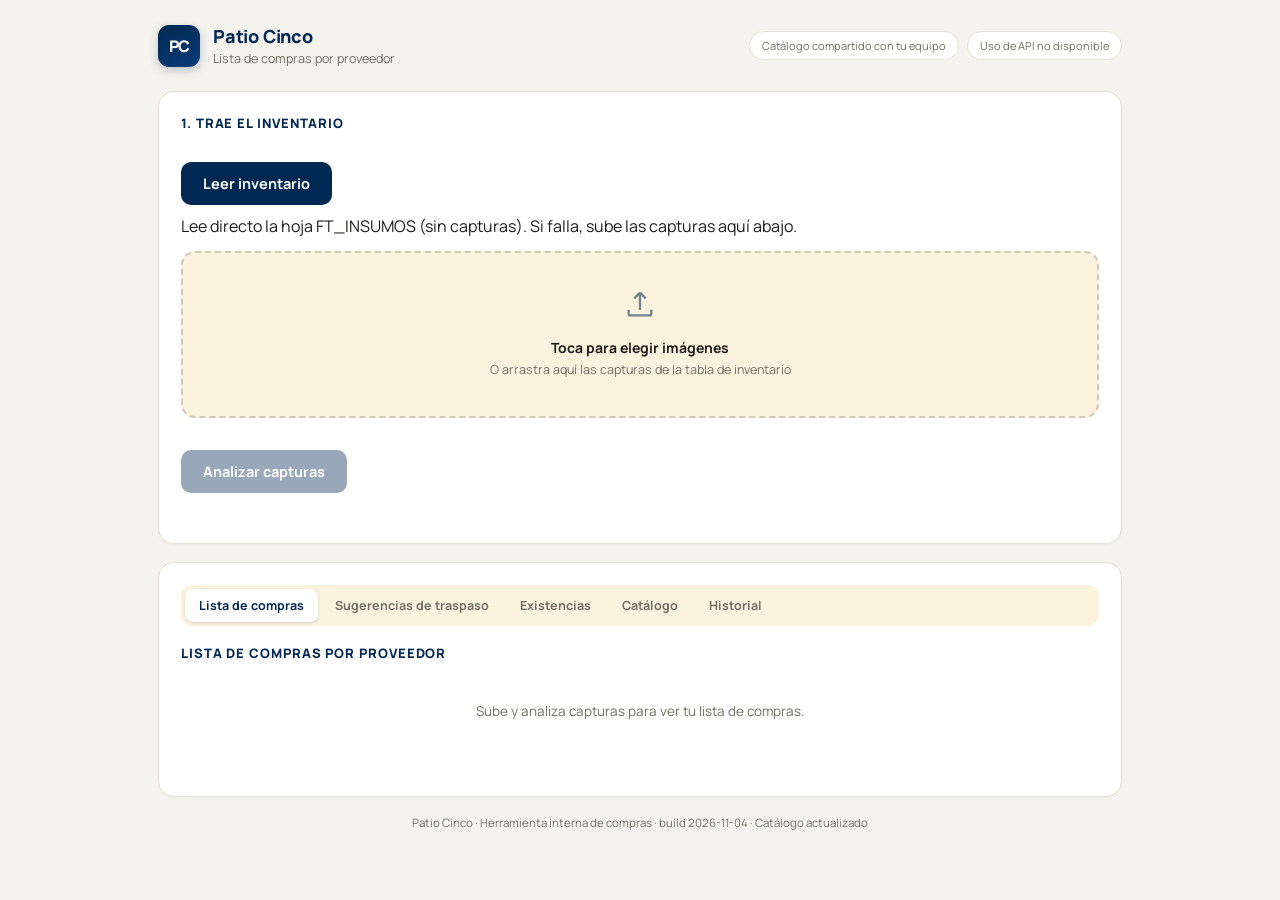
==== compras.html @ 93519138 "Compras: existencias al tocar el renglón, sin las palabras hay/óptimo Co-Authored-By: Claude Sonnet " ====
<!DOCTYPE html>
<html lang="es">
<head>
<meta charset="UTF-8">
<meta name="viewport" content="width=device-width, initial-scale=1.0">
<link rel="icon" href="favicon.ico" sizes="any">
<link rel="icon" type="image/svg+xml" href="favicon.svg">
<link rel="icon" type="image/png" sizes="32x32" href="favicon-32.png">
<link rel="icon" type="image/png" sizes="192x192" href="icon-192.png">
<link rel="apple-touch-icon" href="apple-touch-icon.png">
<title>Patio Cinco — Compras</title>
<link rel="preconnect" href="https://fonts.googleapis.com">
<link rel="preconnect" href="https://fonts.gstatic.com" crossorigin>
<link href="https://fonts.googleapis.com/css2?family=Manrope:wght@400;500;600;700;800&display=swap" rel="stylesheet">
<style>
  :root{
    --navy:#002852;
    --navy-light:#0a3d78;
    --gold:#e0a614;
    --cream:#fbf3dd;
    --paper:#f5f3ee;
    --line:#e6e2d5;
    --ok:#1d9e75;
    --warn:#d85a30;
    --text:#1c1c1a;
    --muted:#726f65;
  }
  *{box-sizing:border-box;}
  body{
    margin:0;
    font-family:'Manrope',-apple-system,BlinkMacSystemFont,"Segoe UI",Helvetica,Arial,sans-serif;
    background:var(--paper);
    color:var(--text);
    -webkit-font-smoothing:antialiased;
  }
  .wrap{max-width:1000px;margin:0 auto;padding:24px 18px 70px;}
  header{
    display:flex;align-items:center;justify-content:space-between;
    margin-bottom:24px;flex-wrap:wrap;gap:10px;
  }
  .brand{display:flex;align-items:center;gap:13px;}
  .brand .mark{
    width:42px;height:42px;border-radius:11px;
    background:linear-gradient(155deg,var(--navy),var(--navy-light));
    color:#fff;display:flex;align-items:center;justify-content:center;
    font-weight:800;font-size:16px;letter-spacing:-0.5px;
    box-shadow:0 3px 10px rgba(0,40,82,.25);
  }
  .brand h1{font-size:18px;margin:0;color:var(--navy);font-weight:800;letter-spacing:-0.2px;}
  .brand p{margin:2px 0 0;font-size:12.5px;color:var(--muted);}
  .shared-note{
    font-size:11px;color:var(--muted);background:#fff;border:1px solid var(--line);
    padding:6px 12px;border-radius:20px;
  }

  .card{
    background:#fff;border:1px solid var(--line);border-radius:16px;
    padding:22px;margin-bottom:18px;
    box-shadow:0 1px 3px rgba(28,28,26,.04);
  }
  .drop{
    border:2px dashed #cfc9b6;border-radius:14px;padding:34px 20px;
    text-align:center;cursor:pointer;transition:.15s;background:var(--cream);
  }
  .drop.drag{border-color:var(--gold);background:#f7edcf;}
  .drop svg{margin-bottom:8px;opacity:.55;}
  .drop p{margin:4px 0;font-size:14px;}
  .drop .hint{color:var(--muted);font-size:12.5px;}
  input[type=file]{display:none;}

  .thumbs{display:flex;flex-wrap:wrap;gap:10px;margin-top:16px;}
  .thumb{
    position:relative;width:78px;height:78px;border-radius:9px;overflow:hidden;
    border:1px solid var(--line);
  }
  .thumb img{width:100%;height:100%;object-fit:cover;display:block;}
  .thumb .rm{
    position:absolute;top:2px;right:2px;width:20px;height:20px;border-radius:50%;
    background:rgba(0,0,0,.6);color:#fff;border:none;font-size:12px;cursor:pointer;
    display:flex;align-items:center;justify-content:center;
  }

  .btn{
    display:inline-flex;align-items:center;gap:8px;
    background:var(--navy);color:#fff;border:none;border-radius:10px;
    padding:12px 22px;font-size:14.5px;font-weight:700;cursor:pointer;
    margin-top:16px;font-family:inherit;transition:.13s;
  }
  .btn:hover:not(:disabled){background:var(--navy-light);}
  .btn:disabled{opacity:.4;cursor:default;}
  .btn.secondary{background:#fff;color:var(--navy);border:1px solid var(--navy);margin-top:0;padding:7px 14px;font-size:13px;}
  .btn.secondary:hover{background:var(--cream);}
  .btn.small{padding:6px 12px;font-size:12.5px;margin-top:0;}
  .btn.ghost{background:transparent;color:var(--muted);border:1px solid var(--line);margin-top:0;padding:6px 12px;font-size:12.5px;}
  .btn.ghost:hover{border-color:var(--muted);}

  .status{font-size:13px;color:var(--muted);margin-top:10px;min-height:18px;}
  .status.err{color:var(--warn);font-weight:600;}

  .spinner{
    width:15px;height:15px;border:2px solid rgba(255,255,255,.4);
    border-top-color:#fff;border-radius:50%;
    animation:spin .7s linear infinite;display:inline-block;
  }
  @keyframes spin{to{transform:rotate(360deg);}}

  h2.section{
    font-size:13px;text-transform:uppercase;letter-spacing:.07em;
    color:var(--navy);margin:0 0 14px;font-weight:800;
  }

  table{width:100%;border-collapse:collapse;font-size:13.5px;}
  table.compact-list{width:auto;min-width:0;}
  th{
    text-align:left;background:var(--navy);color:#fff;
    padding:8px 12px;font-weight:700;font-size:11.5px;text-transform:uppercase;
    letter-spacing:.03em;
  }
  th:first-child{border-radius:8px 0 0 8px;}
  th:last-child{border-radius:0 8px 8px 0;}
  td{padding:7px 12px;border-bottom:1px solid var(--line);vertical-align:middle;}
  table.compact-list td{padding:6px 16px 6px 12px;}
  tr:last-child td{border-bottom:none;}
  tr.alt{background:var(--cream);}
  .num{text-align:right;font-variant-numeric:tabular-nums;white-space:nowrap;}
  .provider-group{margin-bottom:24px;}
  .provider-title{
    display:flex;align-items:center;gap:8px;margin:0 0 9px;
    font-size:14.5px;font-weight:800;color:var(--navy);
  }
  .provider-title .count{
    font-size:11px;font-weight:700;color:var(--muted);
    background:var(--cream);border-radius:20px;padding:2px 9px;
  }
  .provider-title .total{
    margin-left:auto;font-size:12.5px;font-weight:800;color:var(--ok);
  }
  .flag{
    background:#fcece6;color:var(--warn);font-size:11px;font-weight:700;
    padding:2px 8px;border-radius:20px;
  }
  .item-name{font-weight:600;}
  .item-row-head{display:flex;align-items:center;gap:4px;}
  .item-notes{font-size:11.5px;color:var(--muted);margin-top:2px;}
  .item-alt{font-size:11.5px;color:var(--muted);margin-top:3px;}
  .item-alt.using{color:#9a6b00;font-weight:600;}
  .alt-btn{margin-left:6px;font:inherit;font-size:11px;padding:2px 8px;border:1px solid var(--gold);background:#fff;color:var(--navy);border-radius:999px;cursor:pointer;}
  .alt-btn:hover{background:var(--cream);}
  .badge-p{display:inline-block;font-size:10px;font-weight:700;padding:1px 6px;border-radius:999px;margin-left:6px;background:var(--navy);color:#fff;}
  .badge-a{display:inline-block;font-size:10px;font-weight:700;padding:1px 6px;border-radius:999px;margin-left:6px;background:var(--gold);color:#002852;}
  .item-pres{font-size:11.5px;color:var(--muted);}
  .edit-icon{
    display:inline-flex;align-items:center;justify-content:center;
    width:22px;height:22px;border-radius:5px;border:none;flex-shrink:0;
    background:transparent;cursor:pointer;color:var(--muted);
    transition:.12s;
  }
  .edit-icon:hover{color:var(--navy);background:var(--cream);}
  .edit-icon svg{width:16px;height:16px;display:block;}
  .transfer-icon{
    display:inline-flex;align-items:center;justify-content:center;
    width:22px;height:22px;border-radius:5px;border:none;flex-shrink:0;
    background:#e8f5ee;cursor:pointer;color:var(--ok);
  }
  .transfer-icon svg{width:16px;height:16px;display:block;}
  .transfer-card.highlight{background:#dff0d3;border-color:var(--ok);}

  .edit-row td{background:#fdfaf1;padding:14px 10px;}
  .edit-grid{display:grid;grid-template-columns:1fr 1fr;gap:10px;margin-bottom:10px;}
  .edit-grid label{font-size:11px;color:var(--muted);display:block;margin-bottom:3px;font-weight:600;}
  .edit-grid input,.edit-grid select{
    width:100%;padding:8px 9px;border:1px solid var(--line);border-radius:7px;
    font-size:13px;font-family:inherit;background:#fff;
  }
  .edit-grid input:focus,.edit-grid select:focus{outline:2px solid var(--gold);outline-offset:-1px;}
  .edit-actions{display:flex;gap:8px;justify-content:flex-end;}

  .transfer-card{
    border:1px solid #d8ecd0;background:#f2f9ee;border-radius:12px;
    padding:12px 14px;margin-bottom:9px;display:flex;justify-content:space-between;
    align-items:center;gap:14px;transition:.3s;
  }
  .transfer-card .t-left{display:flex;align-items:center;gap:10px;min-width:0;}
  .transfer-card .t-arrow-icon{
    flex-shrink:0;width:30px;height:30px;border-radius:8px;background:#dff0d3;
    display:flex;align-items:center;justify-content:center;color:var(--ok);
  }
  .transfer-card .t-arrow-icon svg{width:16px;height:16px;}
  .transfer-card .t-name{font-weight:700;font-size:14px;}
  .transfer-card .t-route{
    font-size:12.5px;color:var(--navy);font-weight:600;margin-top:1px;
  }
  .transfer-card .t-route .sep{color:var(--ok);margin:0 4px;}
  .transfer-card .t-reason{font-size:11px;color:var(--muted);margin-top:2px;}
  .transfer-card .t-qty{
    flex-shrink:0;text-align:center;background:#fff;border:1.5px solid var(--ok);
    border-radius:10px;padding:6px 14px;cursor:pointer;font-family:inherit;transition:.12s;
  }
  .transfer-card .t-qty:hover{background:var(--ok);}
  .transfer-card .t-qty:hover .n, .transfer-card .t-qty:hover .u{color:#fff;}
  .transfer-card .t-qty .n{font-size:18px;font-weight:800;color:var(--ok);line-height:1.1;}
  .transfer-card .t-qty .u{font-size:10px;color:var(--muted);text-transform:uppercase;letter-spacing:.03em;}
  tr.highlight-row td{background:#dff0d3 !important;transition:background .3s;}

  .qty-input{
    width:52px;text-align:right;border:none;background:transparent;
    font-family:inherit;font-size:13.5px;font-variant-numeric:tabular-nums;
    color:var(--text);padding:3px 4px;border-radius:5px;border-bottom:1px dashed transparent;
  }
  .qty-input:hover{border-bottom-color:var(--line);}
  .qty-input:focus{outline:none;border-bottom-color:var(--gold);background:var(--cream);}
  .qty-input::placeholder{color:#c8c4b6;}
  .unit-input{width:64px;text-align:left;}

  .empty{
    text-align:center;color:var(--muted);font-size:13.5px;padding:26px 0;
  }
  .tabs{
    display:flex;gap:3px;margin-bottom:18px;flex-wrap:wrap;
    background:var(--cream);border-radius:11px;padding:4px;
  }
  .tab{
    padding:8px 14px;border-radius:8px;font-size:12.5px;font-weight:700;
    cursor:pointer;border:none;background:transparent;color:var(--muted);
    transition:.13s;font-family:inherit;
  }
  .tab.active{background:#fff;color:var(--navy);box-shadow:0 1px 3px rgba(0,40,82,.15);}

  .grand-total{
    display:flex;justify-content:space-between;align-items:center;
    border-top:2px solid var(--navy);margin-top:6px;padding-top:12px;
    font-size:15px;font-weight:800;color:var(--navy);
  }

  .compact-table{font-size:12px;}
  .compact-table th{padding:6px 6px;font-size:10px;}
  .compact-table td{padding:6px 6px;}
  .compact-table th.wide, .compact-table td.wide{width:34%;}

  .catalog-toolbar{display:flex;justify-content:space-between;align-items:center;margin-bottom:14px;gap:10px;flex-wrap:wrap;}
  .catalog-search{
    flex:1;min-width:160px;padding:9px 12px;border:1px solid var(--line);border-radius:9px;
    font-size:13px;font-family:inherit;
  }
  .catalog-search:focus{outline:2px solid var(--gold);outline-offset:-1px;}

  footer{text-align:center;font-size:11.5px;color:var(--muted);margin-top:10px;}

  @media (max-width:520px){
    .edit-grid{grid-template-columns:1fr;}
    .wrap{padding:16px 12px 60px;}
    .card{padding:16px;border-radius:13px;}
  }
</style>
</head>
<body>
<div id="gate" style="display:none;position:fixed;inset:0;z-index:9999;background:rgba(0,40,82,.92);align-items:center;justify-content:center;padding:20px;">
  <div style="background:#fbf3dd;border-radius:16px;padding:26px 22px;max-width:340px;width:100%;text-align:center;font-family:'Manrope',sans-serif;">
    <div style="font-weight:800;font-size:18px;color:#002852;margin-bottom:6px;">Compras Patio Cinco</div>
    <div style="font-size:13px;color:#555;margin-bottom:14px;">Escribe el código de acceso del equipo</div>
    <input id="gateInput" type="password" autocomplete="off" style="width:100%;padding:12px;border:1px solid #c9bfa0;border-radius:10px;font-size:16px;text-align:center;box-sizing:border-box;">
    <div id="gateErr" style="color:#b3261e;font-size:12px;min-height:16px;margin:8px 0;"></div>
    <button id="gateBtn" type="button" style="width:100%;padding:12px;border:0;border-radius:10px;background:#002852;color:#fff;font-weight:800;font-size:14px;cursor:pointer;">Entrar</button>
  </div>
</div>

<div class="wrap">
  <header>
    <div class="brand">
      <div class="mark">PC</div>
      <div>
        <h1>Patio Cinco</h1>
        <p>Lista de compras por proveedor</p>
      </div>
    </div>
    <div style="display:flex;align-items:center;gap:8px;flex-wrap:wrap;">
      <div class="shared-note">Catálogo compartido con tu equipo</div>
      <div class="shared-note" id="usageBadge" title="Estimado según precio público de Claude Sonnet 4.6 ($3/$15 por millón de tokens). No es tu factura real de Anthropic.">Cargando uso de API…</div>
    </div>
  </header>

  <div class="card">
    <h2 class="section">1. Trae el inventario</h2>
    <button class="btn" id="invBtn">Leer inventario</button>
    <p class="hint" style="margin:10px 0 14px;">Lee directo la hoja FT_INSUMOS (sin capturas). Si falla, sube las capturas aquí abajo.</p>
    <div class="drop" id="dropZone">
      <svg width="34" height="34" viewBox="0 0 24 24" fill="none" stroke="#002852" stroke-width="1.6"><path d="M12 16V4M12 4l-4 4M12 4l4 4"/><path d="M4 16v3a1 1 0 001 1h14a1 1 0 001-1v-3"/></svg>
      <p><strong>Toca para elegir imágenes</strong></p>
      <p class="hint">O arrastra aquí las capturas de la tabla de inventario</p>
      <input type="file" id="fileInput" accept="image/*" multiple>
    </div>
    <div class="thumbs" id="thumbs"></div>
    <button class="btn" id="analyzeBtn" disabled>Analizar capturas</button>
    <div class="status" id="status"></div>
  </div>

  <div class="card" id="resultsCard">
    <div class="tabs">
      <div class="tab active" data-tab="compras">Lista de compras</div>
      <div class="tab" data-tab="traspasos">Sugerencias de traspaso</div>
      <div class="tab" data-tab="existencias">Existencias</div>
      <div class="tab" data-tab="catalogo">Catálogo</div>
      <div class="tab" data-tab="historial">Historial</div>
    </div>

    <div id="panel-compras">
      <div id="movedSectionsTop"></div>
      <h2 class="section">Lista de compras por proveedor <span id="analysisStamp" style="font-weight:500;font-size:12px;color:var(--muted,#8a8578);text-transform:none;letter-spacing:0;"></span></h2>
      <div id="comprasBody"><div class="empty">Sube y analiza capturas para ver tu lista de compras.</div></div>
      <div class="grand-total" id="grandTotal" style="display:none;"></div>
      <button class="btn secondary" id="saveHistoryBtn" style="margin-top:14px;display:none;">💾 Guardar lista final en el historial</button>
      <div class="status" id="historyStatus"></div>
    </div>

    <div id="panel-traspasos" style="display:none;">
      <h2 class="section">Antes de comprar, revisa esto</h2>
      <div id="traspasosBody"><div class="empty">Sube y analiza capturas para ver sugerencias de traspaso.</div></div>
    </div>

    <div id="panel-existencias" style="display:none;">
      <h2 class="section">Existencias actuales</h2>
      <p style="font-size:12px;color:var(--muted);margin:-8px 0 14px;">Cada celda muestra <b>stock actual / óptimo</b></p>
      <div id="existenciasBody"><div class="empty">Sube y analiza capturas para ver existencias.</div></div>
    </div>

    <div id="panel-catalogo" style="display:none;">
      <h2 class="section">Catálogo de insumos</h2>
      <div class="catalog-toolbar">
        <input type="text" class="catalog-search" id="catalogSearch" placeholder="Buscar insumo...">
        <button class="btn secondary" id="addCatalogBtn">+ Agregar insumo</button>
      </div>
      <div id="catalogoBody"></div>
    </div>

    <div id="panel-historial" style="display:none;">
      <h2 class="section">Historial de listas guardadas</h2>
      <div id="historialBody"><div class="empty">Todavía no has guardado ninguna lista.</div></div>
    </div>
  </div>

  <footer>Patio Cinco · Herramienta interna de compras · <span id="buildTag">build 2026-11-04 · Catálogo actualizado</span></footer>
</div>

<script>
const CATALOG_DEFAULT = {"tapa expresso":"BODEGA ALAMOS","cafe de grano":"BODEGA ALAMOS","gomitas de mango":"MATERIAS PRIMAS","manga de carton":"BODEGA ALAMOS","popotes plastico":"BODEGA ALAMOS","tapa blanca":"BODEGA ALAMOS","tapa negra":"BODEGA ALAMOS","vaso 32 oz reyma":"BODEGA ALAMOS","vaso cafe 12 oz":"BODEGA ALAMOS","vaso cafe 16 oz":"BODEGA ALAMOS","vaso cristal 16 oz":"BODEGA ALAMOS","tapa domo":"BODEGA ALAMOS","guantes negros":"BODEGA ALAMOS","papel de cuadros":"BODEGA ALAMOS","agua embotellada":"COSTCO","aceite de canola":"COSTCO","aceite cristal":"COSTCO","bollo brioche":"COSTCO","pan hamburguesa":"COSTCO","coca light 355ml":"COSTCO","coca regular 355ml":"GUADALUPANA","croissant":"COSTCO","jabon liquido":"COSTCO","jamon serrano":"COSTCO","lechuga":"COSTCO","leche de almendra":"COSTCO","leche deslactosada light":"COSTCO","leche entera":"COSTCO","mezcla de quesos":"COSTCO","pan hot dog":"COSTCO","pan multigrano":"COSTCO","pan sandwich":"COSTCO","papas a la francesa":"COSTCO","papel de bano":"COSTCO","papel zanitas":"COSTCO","salchicha de res":"COSTCO","salvo concentrado":"COSTCO","super hot dog":"COSTCO","tocino":"COSTCO","sanitas":"COSTCO","papel de baño":"COSTCO","carne para hamburguesa":"COSTCO","crema alpura":"CREMERÍA","crema acida":"CREMERÍA","cueritos":"CREMERÍA","jamon de pavo":"CREMERÍA","jamon pavo ahumado":"CREMERÍA","jamon ahumado":"CREMERÍA","jamon ahumado de pavo":"CREMERÍA","queso amarillo":"CREMERÍA","queso fresco":"CREMERÍA","queso manchego":"CREMERÍA","queso oaxaca":"CREMERÍA","queso panela":"CREMERÍA","salsa macha":"CREMERÍA","agua 355ml":"GUADALUPANA","agua mineral lourdes 355ml":"GUADALUPANA","botella agua mineral lourdes":"GUADALUPANA","agua mineral sifon":"GUADALUPANA","agua penafiel sifon caja":"GUADALUPANA","boing fresa":"GUADALUPANA","boing mango":"GUADALUPANA","checolines":"GUADALUPANA","chile miguelito":"GUADALUPANA","coca cola sin azucar 355ml":"GUADALUPANA","coca cola sin azucar":"GUADALUPANA","consomate":"GUADALUPANA","delaware":"GUADALUPANA","doritos nacho":"GUADALUPANA","fanta":"GUADALUPANA","galletas oreo decoracion":"GUADALUPANA","jabon de trastes":"GUADALUPANA","fibra de metal":"GUADALUPANA","jugo maggi":"GUADALUPANA","knorr pollo":"GUADALUPANA","knorr de jitomate":"GUADALUPANA","kuru banderilla tamarindo":"GUADALUPANA","manzana mundet":"GUADALUPANA","pa michela":"GUADALUPANA","pimienta":"GUADALUPANA","refresco squirt":"GUADALUPANA","sal fina":"GUADALUPANA","sal la fina":"GUADALUPANA","salsa botanera":"MATERIAS PRIMAS","salsa michelada":"GUADALUPANA","sidral mundet":"GUADALUPANA","sprite":"GUADALUPANA","serpentinas":"GUADALUPANA","cloro":"GUADALUPANA","pinol":"GUADALUPANA","fibra lavatrastes":"GUADALUPANA","chocolate en polvo morelia":"GUADALUPANA","chocolate morelia":"GUADALUPANA","aguacate":"HEB","ajo":"HEB","bolsa ziploc":"HEB","cebolla":"HEB","cerveza":"HEB","cerveza 0.0":"HEB","chile habanero":"HEB","chile serrano":"HEB","jicama":"HEB","jitomate":"HEB","jitomate saladet":"HEB","limon":"HEB","mango":"HEB","manzana verde":"HEB","manzana":"HEB","microdyn":"HEB","pepino":"HEB","piña":"HEB","tomate verde":"HEB","tortilla":"HEB","tortillas":"HEB","cilantro":"HEB","zanahoria":"HEB","te manzanilla":"HEB","te yerbabuena":"HEB","azucar refinada":"MATERIAS PRIMAS","bolsa de basura":"MATERIAS PRIMAS","bolsas de basura":"MATERIAS PRIMAS","cacahuates japoneses":"MATERIAS PRIMAS","cacahuates":"MATERIAS PRIMAS","catsup heinz":"MATERIAS PRIMAS","catsup":"MATERIAS PRIMAS","chamoy liquido":"MATERIAS PRIMAS","chamoy (liquido)":"MATERIAS PRIMAS","chiles jalapenos en rajas":"MATERIAS PRIMAS","chocolate hersheys jarabe":"MATERIAS PRIMAS","crema batida":"MATERIAS PRIMAS","cuchara sopera":"MATERIAS PRIMAS","cubiertos (cuchara)":"MATERIAS PRIMAS","cucharas pasteleras":"MATERIAS PRIMAS","cuchillo sopero":"MATERIAS PRIMAS","cubiertos (cuchillo)":"MATERIAS PRIMAS","cubiertos (tenedor)":"MATERIAS PRIMAS","stevia":"MATERIAS PRIMAS","galleta oreo a granel":"MATERIAS PRIMAS","mayonesa heinz":"MATERIAS PRIMAS","mayonesa":"MATERIAS PRIMAS","mostaza heinz":"MATERIAS PRIMAS","mostaza":"MATERIAS PRIMAS","palillo mezclador":"PROVEEDOR INDEPENDIENTE","palito mezclador":"PROVEEDOR INDEPENDIENTE","papel aluminio":"MATERIAS PRIMAS","piña en almibar":"MATERIAS PRIMAS","popote tamarindo":"MATERIAS PRIMAS","popote de tamarindo":"MATERIAS PRIMAS","pulpa para escarchar":"MATERIAS PRIMAS","servilletas":"MATERIAS PRIMAS","tenedor sopero":"MATERIAS PRIMAS","vaso papel 16oz":"BODEGA ALAMOS","vaso papel (16oz)":"BODEGA ALAMOS","vasos salsa":"MATERIAS PRIMAS","vaso salsas":"MATERIAS PRIMAS","salsa botanera galon":"MATERIAS PRIMAS","cubierta de manzana":"MERCADO LIBRE","contenedor negro":"PROVEEDOR INDEPENDIENTE","garrafon":"PROVEEDOR INDEPENDIENTE","garrafon de agua purificada":"PROVEEDOR INDEPENDIENTE","hielo":"PROVEEDOR INDEPENDIENTE","hielo (5kg)":"PROVEEDOR INDEPENDIENTE","palillo banderilla":"PROVEEDOR INDEPENDIENTE","pan dulce":"PROVEEDOR INDEPENDIENTE","polvo chai te negro":"ETRUSSCA","polvo chai te negro (chillout)":"ETRUSSCA","polvo taro":"ETRUSSCA","polvo taro (chillout)":"ETRUSSCA","polvo frappucino":"ETRUSSCA","polvo matcha":"ETRUSSCA","polvo matcha (chillout)":"ETRUSSCA","polvo capuchino":"ETRUSSCA","polvo capuchino (chillout)":"ETRUSSCA","huevo":"HEB","recogedor":"CENTRAL DE ABASTOS","trapeador":"CENTRAL DE ABASTOS","cubetas":"CENTRAL DE ABASTOS","escoba":"CENTRAL DE ABASTOS","desengrasante":"CARWASH","tapa boquilla":"BODEGA ALAMOS","hamburguesas kirkland":"COSTCO","mozzarella":"COSTCO","prosciutto":"COSTCO","agua embotellada chica":"COSTCO","chiles para nachos":"COSTCO","queso gouda":"CREMERÍA","queso ranchero":"CREMERÍA","lavatrastes liquido limon":"HEB","te de limon":"HEB","chile en polvo miguelito":"MATERIAS PRIMAS","chile en polvo tajin":"MATERIAS PRIMAS","mezcla de 4 quesos":"COSTCO","te limon":"HEB","poett":"GUADALUPANA","poet 9 lts":"GUADALUPANA","chilin chelada":"GUADALUPANA","chilin":"GUADALUPANA","polvo frappuccino":"ETRUSSCA","tapa caliente":"BODEGA ALAMOS","tapa bebida caliente":"BODEGA ALAMOS"};

const CATALOG_INFO = {"tapa expresso":["MVI","caja 1000 pz · Materias Primas","1046.00"],"cafe de grano":["Guarumbo (Buna)","bolsa 2 kg","750.00"],"vaso 32 oz reyma":["MVI","300 pz · MVI","2645.00"],"agua embotellada":["Kirkland Signature","paquete 40pz de 500ml","102.19"],"aceite de canola":["","garrafa 5.7 L","305.87"],"aceite cristal":["","garrafa 20L","735.53"],"bollo brioche":["Bimbo","bolsa 6 bollos","117.64"],"pan hamburguesa":["Bimbo","bolsa 6 bollos","117.64"],"coca light 355ml":["Familia Coca-Cola","paquete 24pz de 355ml","479.77"],"coca regular 355ml":["Coca-Cola","rejilla 12 pz de 355 ml","214.03"],"croissant":["Costco","charola 12pz","131.96"],"jabon liquido":["Beauty Soft","paquete 2 botellas 2 L","169.00"],"jamon serrano":["RSV","paquete 2 x 250 g","295.64"],"lechuga":["","bolsa 3 pz","71.50"],"leche de almendra":["Kirkland Signature","caja 6pz de 946ml","152.42"],"leche deslactosada light":["Kirkland Signature","caja 12 pz de 1 L","278.25"],"leche entera":["Kirkland Signature","caja 12 pz de 1 L","280.30"],"mezcla de quesos":["Kirkland Signature","paquete 2 bolsas","322.24"],"pan hot dog":["Wonder","bolsa 12pz","66.39"],"pan multigrano":["","paquete 1.2 kg","152.42"],"pan sandwich":["Crafted","paquete 2 bolsas","148.33"],"papas a la francesa":["Champ","caja 6 bolsas de 2 kg","612.77"],"salchicha de res":["Kirkland Signature","paquete 3 bolsas","377.48"],"salvo concentrado":["Salvo","botella 2.6 L","139.11"],"super hot dog":["","bolsa 12pz","64"],"tocino":["Kirkland Signature","paquete 4 bolsas de 454 g","264.95"],"sanitas":["Grey Moon","caja 8 paquetes de 150 pz (toalla interdoblada)","159.00"],"carne para hamburguesa":["","kg (1kg)","150.00"],"crema alpura":["Alpura","bote 426 ml","43.40"],"crema acida":["Alpura","bote 426 ml","43.40"],"cueritos":["","kg","48.00"],"jamon de pavo":["Aros","kg","99.00"],"jamon pavo ahumado":["Aros","kg","156.00"],"jamon ahumado":["Aros","kg","156.00"],"jamon ahumado de pavo":["Aros","kg","156.00"],"queso amarillo":["Chipilo","caja 1.8 kg (100 rebanadas)","169.00"],"queso fresco":["Santa Rita","pieza 250 g · San Juan","26.00"],"queso manchego":["Caperucita","kg (1/2 kg)","246.00"],"queso oaxaca":["Las Cruces","kg","185.00"],"queso panela":["Santa","kg","132.60"],"salsa macha":["La Guadalupana","bote","48.50"],"agua 355ml":["Peñafiel","rejilla 24pz","256.52"],"agua mineral lourdes 355ml":["Lourdes","rejilla 24pz de 355ml","318.03"],"botella agua mineral lourdes":["Lourdes","rejilla 24pz de 355ml","318.03"],"agua mineral sifon":["Peñafiel","botella 1.75L","29.50"],"agua penafiel sifon caja":["Peñafiel","caja 8pz x 1.75L","238.00"],"boing fresa":["Boing","rejilla 24 pz","479.00"],"boing mango":["Boing","rejilla 12pz de 500ml","327.43"],"checolines":["","bolsa 30 pz / 500 g","46.94"],"chile miguelito":["Miguelito","bote 980gr","81.73"],"coca cola sin azucar 355ml":["Coca-Cola","caja 12pz de 355ml","227.05"],"coca cola sin azucar":["Coca-Cola","caja 12pz de 355ml","227.05"],"coca regular":["Familia Coca-Cola","rejilla 12pz de 355ml","214.03"],"coca cola":["Familia Coca-Cola","rejilla 12pz de 355ml","214.03"],"consomate":["","pieza (24/12, 126g)","23"],"delaware":["Familia Coca-Cola","rejilla 12pz de 355ml","200.02"],"doritos nacho":["PepsiCo","caja 25pz","356"],"fanta":["Familia Coca-Cola","rejilla 12pz de 355ml","200.02"],"galletas oreo decoracion":["OREO","paquete 114gr","13.04"],"jabon de trastes":["Salvo","litro (1L)","33.09"],"fibra de metal":["","pieza","8.90"],"jugo maggi":["Maggi","pieza (800g)","203"],"knorr pollo":["Knorr","pieza","114.00"],"knorr de jitomate":["Knorr","caja","56.00"],"knorr jitomate":["Knorr","caja","56.00"],"kuru banderilla tamarindo":["","pieza (12/50p)","58"],"manzana mundet":["Familia Coca-Cola","rejilla 12pz de 355ml","214.03"],"pa michela":["Pa'Michela","bidón 4 L","225.33"],"pimienta":["","bote (1pz, 64gr)","64"],"refresco squirt":["Familia Pepsi","pieza (2L)","32.52"],"sal fina":["","bolsa 1 kg","19.99"],"sal la fina":["","bolsa 1 kg","19.99"],"salsa botanera":["","galón 4.1 L","114.00"],"salsa michelada":["Pa Michelada","bote 4L","225.33"],"sidral mundet":["Familia Coca-Cola","caja (12/355 lata)","214.03"],"sprite":["Familia Coca-Cola","rejilla 12pz","214.03"],"serpentinas":["","bolsa","23.64"],"cloro":["Cloralex","garrafón 10 L","135.14"],"pinol":["Poett","bidón 9 L (flores de primavera) · en lugar de Pinol","121.99"],"fibra lavatrastes":["","pieza","7.00"],"chocolate en polvo morelia":["Morelia","kg (bolsa de 700gr)","70.48"],"chocolate morelia":["Morelia","kg (bolsa de 700gr)","70.48"],"aguacate":["HEB","kg","72.00"],"ajo":["HEB","bolsa","52.00"],"bolsa ziploc":["Ziploc","paquete","41.00"],"cebolla":["HEB","kg","54.50"],"cerveza":["TECATE","lata 355 ml","17.50"],"cerveza 0.0":["TECATE","lata 355 ml","17.50"],"chile habanero":["HEB","kg","156.00"],"chile serrano":["HEB","kg","52.00"],"jicama":["HEB","kg (1kg)","15.00"],"jitomate":["HEB","kg","41.00"],"jitomate saladet":["HEB","kg","41.00"],"limon":["HEB","kg","44.60"],"mango":["HEB","pieza (1kg)","35.00"],"manzana verde":["HEB","kg","64.34"],"manzana":["HEB","kg","64.34"],"microdyn":["","botella 90ml","74.00"],"pepino":["HEB","kg","24.95"],"piña":["HEB","pieza","45.00"],"tomate verde":["HEB","kg","41.90"],"tortilla":["HEB","kg","18.50"],"tortillas":["HEB","kg","18.50"],"cilantro":["HEB","manojo","13.00"],"zanahoria":["HEB","pieza (1kg)","18.00"],"azucar refinada":["Zulka","kg (1kg)","22.08"],"bolsa de basura":["Plásticos y Derivados","kg (45x100)","43.60"],"bolsas de basura":["Plásticos y Derivados","kg (45x100)","43.60"],"cacahuates japoneses":["Kurumaya","bolsa 1kg","75.85"],"cacahuates":["Kurumaya","bolsa 1kg","75.85"],"catsup heinz":["Heinz","bolsa 3kg","147"],"catsup":["Heinz","bolsa 3kg","147"],"chamoy liquido":["Mega","galón (1 galón)","92"],"chamoy (liquido)":["Mega","galón (1 galón)","92"],"chiles jalapenos en rajas":["La Costeña","lata 2.8kg","123.68"],"chocolate hersheys jarabe":["Hersheys","bote 3.4L","270.96"],"crema batida":["ON TOP","bote 250gr","141.22"],"cuchara sopera":["Nova","bolsa 25pz","12.41"],"cubiertos (cuchara)":["Nova","bolsa 25pz","12.41"],"cucharas pasteleras":["","paquete 25pz","11.11"],"cuchillo sopero":["","paquete 25pz","14.73"],"cubiertos (cuchillo)":["","paquete 25pz","14.73"],"cubiertos (tenedor)":["","paquete 25pz","11.11"],"stevia":["Nestle Professional","caja 400 sobres de 1g","197.40"],"galleta oreo a granel":["","kg (1kg)","185.00"],"mayonesa heinz":["Heinz","bote","295.48"],"mayonesa":["Heinz","bote","295.48"],"mostaza heinz":["Heinz","bolsa 3L","145.23"],"mostaza":["Heinz","bolsa 3L","145.23"],"palillo mezclador":["","bolsa 1000 pz","120.00"],"palito mezclador":["","bolsa 1000 pz","120.00"],"papel aluminio":["","rollo 100 m","89.48"],"piña en almibar":["Tierritas","lata 800gr","71.50"],"popote tamarindo":["Kurumarindo","bote 50pz","60.97"],"popote de tamarindo":["Kurumarindo","bote 50pz","60.97"],"pulpa para escarchar":["Frutimich","bote 1.1kg","66.58"],"servilletas":["Yofi","paquete 500pz","38.39"],"tapa domo":["MVI","pieza · MVI","1.11"],"tenedor sopero":["","paquete 25pz","11.11"],"vaso papel 16oz":["MVI","pieza · MVI","2.67"],"vaso papel (16oz)":["MVI","pieza · MVI","2.67"],"vasos salsa":["Primo Souffle","paquete 100pz","34.31"],"vaso salsas":["Primo Souffle","paquete 100pz","34.31"],"cubierta de manzana":["Dulces Micho","caja 5pz de 350gr","109"],"hielo":["RemarWater","bolsa 5kg","35"],"hielo (5kg)":["RemarWater","bolsa 5kg","35"],"garrafon":["","garrafón","37.00"],"garrafon de agua purificada":["","garrafón","37.00"],"contenedor negro":["","paquete 500 pz · 6x6 fécula de maíz biodegradable","1749.00"],"palillo banderilla":["","bolsa 1000 pz","120.00"],"pan dulce":["","pieza","18.00"],"polvo chai te negro":["ChillOut","bolsa 2 kg","568.52"],"polvo chai te negro (chillout)":["ChillOut","bolsa 2 kg","568.52"],"polvo taro":["ChillOut","bolsa 2 kg","563.22"],"polvo taro (chillout)":["ChillOut","bolsa 2 kg","563.22"],"polvo frappucino":["","bolsa","599.00"],"polvo matcha":["ChillOut","bote 2 kg","832.52"],"polvo matcha (chillout)":["ChillOut","bote 2 kg","832.52"],"huevo":["Mi Tienda","cartón 30 pz","64.00"],"manga de carton":["MVI","millar 1000 pz · MVI","1.06"],"popotes plastico":["Primo","2000 pz 26 cm · Materias Primas","620.00"],"tapa blanca":["MVI","pieza · MVI (tapa caliente, 1000 pz $959)","0.959"],"tapa negra":["MVI","pieza · MVI (tapa caliente, 1000 pz $959)","0.959"],"vaso cafe 12 oz":["MVI","pieza · MVI (cotizado blanco)","2.48"],"vaso cafe 16 oz":["MVI","pieza · MVI (cotizado blanco)","2.67"],"vaso cristal 16 oz":["MVI","pieza · MVI TP16D","2.56"],"tapa boquilla":["MVI","pieza · MVI (vaso TP16)","1.83"],"guantes negros":["Synmax","caja 100 pz · Mercado Libre","83.00"],"papel de cuadros":["Sin marca","1000 pz 20x30 cm · Mercado Libre","261.00"],"desengrasante":["PATIO","litro","25.00"],"recogedor":["","pieza","100.00"],"cubetas":["","pieza","42.00"],"escoba":["","pieza","100.00"],"trapeador":["","pieza","163.00"],"hamburguesas kirkland":["Kirkland Signature","paquete (falta peso)","387.71"],"mozzarella":["Kirkland Signature","paquete 2.26 kg","326.33"],"prosciutto":["","paquete 340 g","203.57"],"agua embotellada chica":["Kirkland Signature","paquete 70 pz de 237 ml","142.19"],"chiles para nachos":["","bote 2.9 kg","138.10"],"queso gouda":["La Villita","kg","185.50"],"queso ranchero":["Santa Rita","pieza 200 g","26.00"],"lavatrastes liquido limon":["HCF","botella 2.6 L","91.00"],"te de limon":["HCF","caja 25 g","19.00"],"chile en polvo miguelito":["Miguelito","bote 950 g","86.00"],"chile en polvo tajin":["Tajín","bote 880 g","145.00"],"polvo capuchino":["ChillOut","bolsa 2 kg","484.02"],"polvo capuchino (chillout)":["ChillOut","bolsa 2 kg","484.02"],"mezcla de 4 quesos":["Kirkland Signature","paquete 2 bolsas","322.24"],"te limon":["HCF","caja 25 g","19.00"],"te manzanilla":["HEB","caja 25 sobres","20.00"],"te yerbabuena":["HEB","caja 25 sobres","20.00"],"poett":["Poett","bidón 9 L (flores de primavera)","121.99"],"poet 9 lts":["Poett","bidón 9 L (flores de primavera)","121.99"],"chilin chelada":["Chilín","bolsa 1 kg (chelada)","76.00"],"chilin":["Chilín","bolsa 1 kg (chelada)","76.00"],"salsa botanera galon":["","galón 4.1 L","114.00"],"papel zanitas":["Grey Moon","caja 8 paquetes de 150 pz (toalla interdoblada)","159.00"],"papel de bano":["Grey Moon","paquete 6 rollos de 250 m (jumbo)","459.00"],"papel de baño":["Grey Moon","paquete 6 rollos de 250 m (jumbo)","459.00"],"gomitas de mango":["Lucky Gummy","kg (1 kg)","94.00"],"polvo frappuccino":["","bolsa","599.00"],"tapa caliente":["MVI","pieza · MVI (tapa caliente, 1000 pz $959)","0.959"],"tapa bebida caliente":["MVI","pieza · MVI (tapa caliente, 1000 pz $959)","0.959"]};

const PROVIDERS_LIST = ["BODEGA ALAMOS","CARWASH","CENTRAL DE ABASTOS","COSTCO","CREMERÍA","ETRUSSCA","GUADALUPANA","HEB","MATERIAS PRIMAS","MERCADO LIBRE","PROVEEDOR INDEPENDIENTE","SAMS"];

let files = [];
let extracted = [];
let workingRows = [];
let overrides = {};
let overridesVersion = null;


/* ===== Backend: Google Apps Script (mismo del Dashboard) ===== */
const GS_URL = "https://script.google.com/macros/s/AKfycbyzFNsBAyp0WwZQnESLQv09o-MtsdyBr6odfEPj6Z_1kFE7wUTmisy8noGvFbYY2n7ZnA/exec";
const CODE_KEY = 'pc_compras_code';
function getStoredCode(){ try { return localStorage.getItem(CODE_KEY) || ''; } catch(e){ return ''; } }
function storeCode(c){ try { localStorage.setItem(CODE_KEY, c); } catch(e){} }
function clearCode(){ try { localStorage.removeItem(CODE_KEY); } catch(e){} }

let _gatePromise = null;
function askCode(msg){
  if (_gatePromise) return _gatePromise;
  _gatePromise = new Promise(resolve => {
    const gate = document.getElementById('gate');
    const input = document.getElementById('gateInput');
    const err = document.getElementById('gateErr');
    err.textContent = msg || '';
    gate.style.display = 'flex';
    input.value = '';
    setTimeout(() => input.focus(), 50);
    const done = () => {
      const v = input.value.trim();
      if (!v) return;
      gate.style.display = 'none';
      _gatePromise = null;
      resolve(v);
    };
    document.getElementById('gateBtn').onclick = done;
    input.onkeydown = e => { if (e.key === 'Enter') done(); };
  });
  return _gatePromise;
}

async function api(action, payload){
  // Sin código por defecto: solo lo pide si el servidor lo exige (propiedad ACCESS_CODE configurada)
  let code = getStoredCode();
  for (let attempt = 0; attempt < 3; attempt++){
    const resp = await fetch(GS_URL, {
      method: 'POST',
      headers: { 'Content-Type': 'text/plain;charset=utf-8' },
      body: JSON.stringify(Object.assign({ action: 'compras_' + action, code }, payload || {}))
    });
    const data = await resp.json();
    if (data && data.auth && data.error && /acceso/i.test(data.error)){
      clearCode();
      code = await askCode('Código incorrecto, intenta de nuevo.');
      continue;
    }
    if (data && data.error) throw new Error(data.error);
    storeCode(code);
    return data;
  }
  throw new Error('No se pudo validar el código de acceso.');
}

async function loadOverrides(){
  try {
    const d = await api('catalog_get');
    overrides = d.overrides || {};
    Object.values(overrides).forEach(o => {
      if (o && o.proveedor === 'BODEGA') o.proveedor = 'BODEGA ALAMOS';
      if (o && o.alt && o.alt.proveedor === 'BODEGA') o.alt.proveedor = 'BODEGA ALAMOS';
    });
  } catch(e){
    console.error('No se pudo cargar el catálogo', e);
    overrides = {};
  }
}
function showSaveError(msg){
  let t = document.getElementById('saveErrToast');
  if (!t){
    t = document.createElement('div');
    t.id = 'saveErrToast';
    t.style.cssText = 'position:fixed;left:50%;bottom:20px;transform:translateX(-50%);z-index:9998;background:#b3261e;color:#fff;padding:12px 16px;border-radius:12px;font:600 13px Manrope,sans-serif;max-width:92vw;text-align:center;box-shadow:0 6px 20px rgba(0,0,0,.25);';
    document.body.appendChild(t);
  }
  t.textContent = msg;
  t.style.display = 'block';
  clearTimeout(t._h);
  t._h = setTimeout(() => { t.style.display = 'none'; }, 8000);
}
async function saveOverrides(){
  for (let attempt = 0; attempt < 2; attempt++){
    try {
      await api('catalog_set', { overrides });
      return true;
    } catch(e){
      console.error('No se pudo guardar el catálogo', e);
      if (attempt === 1) showSaveError('⚠ No se pudo guardar el cambio en el catálogo (' + (e.message || 'error de red') + '). Inténtalo de nuevo.');
    }
  }
  return false;
}
async function init(){
  await loadOverrides();
  renderCatalogTab();
  restoreLast();
  pullShared();
  loadUsageBadge();
}
init();

async function loadUsageBadge(){
  const badge = document.getElementById('usageBadge');
  if (!badge) return;
  try {
    const t = await api('usage_get');
    const inCost = (t.input_tokens || 0) / 1000000 * 3;
    const outCost = (t.output_tokens || 0) / 1000000 * 15;
    const total = inCost + outCost;
    badge.textContent = `Uso API: ${t.calls || 0} análisis · ~$${total.toFixed(2)} USD estimado`;
  } catch (e) {
    badge.textContent = 'Uso de API no disponible';
  }
}

const dropZone = document.getElementById('dropZone');
const fileInput = document.getElementById('fileInput');
const thumbsEl = document.getElementById('thumbs');
const analyzeBtn = document.getElementById('analyzeBtn');
const statusEl = document.getElementById('status');

dropZone.addEventListener('click', () => fileInput.click());
dropZone.addEventListener('dragover', e => { e.preventDefault(); dropZone.classList.add('drag'); });
dropZone.addEventListener('dragleave', () => dropZone.classList.remove('drag'));
dropZone.addEventListener('drop', e => {
  e.preventDefault(); dropZone.classList.remove('drag');
  addFiles(Array.from(e.dataTransfer.files).filter(f => f.type.startsWith('image/')));
});
fileInput.addEventListener('change', e => { addFiles(Array.from(e.target.files)); fileInput.value=''; });

function addFiles(list){
  if (!list.length) return;
  files = files.concat(list);
  renderThumbs();
  scheduleAutoAnalyze();
}
function renderThumbs(){
  thumbsEl.innerHTML = '';
  files.forEach((f, i) => {
    const div = document.createElement('div');
    div.className = 'thumb';
    const img = document.createElement('img');
    img.src = URL.createObjectURL(f);
    const rm = document.createElement('button');
    rm.className = 'rm'; rm.textContent = '×';
    rm.onclick = (e) => { e.stopPropagation(); files.splice(i,1); renderThumbs(); };
    div.appendChild(img); div.appendChild(rm);
    thumbsEl.appendChild(div);
  });
  analyzeBtn.disabled = files.length === 0;
}

function fileToBase64(file){
  return new Promise((res, rej) => {
    const r = new FileReader();
    r.onload = () => res(r.result.split(',')[1]);
    r.onerror = rej;
    r.readAsDataURL(file);
  });
}

async function analyzeImage(file){
  const b64 = await fileToBase64(file);
  const mediaType = file.type || 'image/jpeg';

  const data = await api('analyze', { imageBase64: b64, mediaType });
  return data.rows || [];
}

function normalize(s){
  return String(s||'').toLowerCase()
    .normalize('NFD').replace(/[\u0300-\u036f]/g,'')
    .replace(/\(.*?\)/g,'')
    .replace(/[^a-z0-9 ]/g,' ')
    .replace(/\s+/g,' ').trim()
    .replace(/^chilarines$/,'checolines');
}

// Igual que normalize pero conserva lo que va entre paréntesis ("Leche (Entera)" ≠ "Leche (Almendra)")
function normalizeFull(s){
  return String(s||'').toLowerCase()
    .normalize('NFD').replace(/[\u0300-\u036f]/g,'')
    .replace(/[^a-z0-9 ]/g,' ')
    .replace(/\s+/g,' ').trim()
    .replace(/^chilarines$/,'checolines')
    .replace(/^leche almendra$/,'leche de almendra');
}
function keyCands(name){
  const a = normalizeFull(name), b = normalize(name);
  return a === b ? [a] : [a, b];
}
// Presentaciones de compra confirmadas: [cuántas unidades de inventario trae cada paquete, nombre del paquete, unidad]
const PACK = {
  'leche entera':[12,'caja','L'], 'leche deslactosada light':[12,'caja','L'], 'leche de almendra':[5.68,'caja','L'],
  'coca cola':[12,'rejilla','pz'], 'coca cola sin azucar':[12,'caja','pz'], 'coca regular 355ml':[12,'rejilla','pz'],
  'delaware':[12,'rejilla','pz'], 'manzana mundet':[12,'rejilla','pz'], 'sprite':[12,'rejilla','pz'],
  'boing mango':[12,'rejilla','pz'], 'boing fresa':[24,'rejilla','pz'],
  'papas a la francesa':[6,'caja','bolsas'], 'lechuga':[3,'bolsa','pz'], 'croissant':[12,'charola','pz'],
  'chocolate morelia':[0.7,'bolsa','kg']
};
function packInfo(r){
  if (r.useAlt) return null;
  let pk = null;
  const cands = keyCands(r.i);
  for (const k of cands){ if (PACK[k]){ pk = PACK[k]; break; } }
  if (!pk){
    // nombres cortados por la tabla ("Leche (Deslactosada li...)"): coincidir por el inicio
    const keys = Object.keys(PACK);
    for (const c of cands.filter(x => x.length >= 8)){
      const cut = keys.filter(k => k.startsWith(c));
      if (cut.length){ pk = PACK[cut[0]]; break; }
      const longer = keys.filter(k => c.startsWith(k)).sort((x, y) => y.length - x.length);
      if (longer.length){ pk = PACK[longer[0]]; break; }
    }
  }
  if (!pk) return null;
  const need = (r.cr || 0) + (r.ca || 0);
  if (need <= 0) return null;
  const price = Number(getInfo(r.i).precio) || 0;
  const n = Math.ceil(need / pk[0] - 1e-9);
  return { n, label: pk[1], size: pk[0], unit: pk[2], subtotal: price ? n * price : 0, price };
}
function getOverride(name){
  for (const k of keyCands(name)){ if (overrides[k]) return overrides[k]; }
  return null;
}
function baseInfo(name){
  const cands = keyCands(name);
  let arr = null;
  for (const key of cands){ if (CATALOG_INFO[key]){ arr = CATALOG_INFO[key]; break; } }
  if (!arr){
    outer: for (const key of cands.filter(c => c.length >= 5)){
      for (const k of Object.keys(CATALOG_INFO)){
        if (k.length > 3 && (key.includes(k) || k.includes(key))){ arr = CATALOG_INFO[k]; break outer; }
      }
    }
  }
  arr = arr || ['', '', ''];
  return { marca: arr[0] || '', presentacion: arr[1] || '', precio: arr[2] || '' };
}
function getInfo(name){
  const b = baseInfo(name), ov = getOverride(name) || {};
  return {
    marca: ov.marca || b.marca,
    presentacion: ov.presentacion || b.presentacion,
    precio: ov.precio || b.precio,
    notas: ov.notas || ''
  };
}

const CATALOG_ALT = {
  'coca regular 355ml': { proveedor:'HEB', marca:'Coca-Cola', presentacion:'Paquete 12 pz de 355 ml', precio:'228.50' },
  'crema alpura': { proveedor:'CREMERÍA', marca:'Lala', presentacion:'bote 426 ml', precio:'38.50' },
  'crema acida': { proveedor:'CREMERÍA', marca:'Lala', presentacion:'bote 426 ml', precio:'38.50' },
  'aceite cristal': { proveedor:'GUADALUPANA', marca:'Imperial', presentacion:'garrafa 20 L', precio:'748.02' },
  'pulpa para escarchar': { proveedor:'GUADALUPANA', marca:'Miche-Moy', presentacion:'bote 1.1 kg (mango)', precio:'71.04' }
};
function getAlt(name){
  const ov = getOverride(name);
  if (ov && ov.alt && ov.alt.proveedor) return ov.alt;
  if (ov && ov.alt === null) return null;
  for (const key of keyCands(name)){
    if (CATALOG_ALT[key]) return CATALOG_ALT[key];
  }
  for (const key of keyCands(name).filter(c => c.length >= 5)){
    for (const k of Object.keys(CATALOG_ALT)){
      if (key.includes(k) || k.includes(key)) return CATALOG_ALT[k];
    }
  }
  return null;
}
// Insumos que ya no se usan: si aparecieran, van a "Sin proveedor" (no se adivinan por parecido)
const CATALOG_REMOVED = ['salsa inglesa','salsa maggi','tisana moras','tisiana moras','tisana fresa kiwi','tisana blueberry','papas sabritas naturales'];
function findProvider(name, row){
  if (row && row.useAlt){ const a = getAlt(name); if (a) return a.proveedor; }
  const ov = getOverride(name);
  if (ov && ov.proveedor) return ov.proveedor;
  if (keyCands(name).some(c => CATALOG_REMOVED.some(r => c === r || c.replace(/[^a-z0-9 ]/g,'').trim() === r))) return null;
  const cands = keyCands(name);
  for (const key of cands){ if (CATALOG_DEFAULT[key]) return CATALOG_DEFAULT[key]; }
  const keys = Object.keys(CATALOG_DEFAULT);
  for (const key of cands.filter(c => c.length >= 5)){
    for (const k of keys){
      if (key.includes(k) || k.includes(key)) return CATALOG_DEFAULT[k];
    }
  }
  let best = null, bestScore = 0;
  for (const key of cands.filter(c => c.length >= 5)){
    const keyTokens = new Set(key.split(' ').filter(t=>t.length>2));
    for (const k of keys){
      const kTokens = new Set(k.split(' ').filter(t=>t.length>2));
      let overlap = 0;
      keyTokens.forEach(t => { if (kTokens.has(t)) overlap++; });
      if (overlap > bestScore){ bestScore = overlap; best = CATALOG_DEFAULT[k]; }
    }
  }
  if (bestScore >= 1) return best;
  return null;
}

async function runAnalysis(){
  if (!files.length) return;
  analyzeBtn.disabled = true;
  statusEl.className = 'status';
  extracted = [];
  let hadError = false;
  let lastErrorMsg = '';
  const perImage = [];
  for (let i = 0; i < files.length; i++){
    statusEl.innerHTML = `<span class="spinner"></span> Analizando imagen ${i+1} de ${files.length}...`;
    try {
      const rows = await analyzeImage(files[i]);
      perImage.push({ n: i+1, count: rows.length });
      extracted = extracted.concat(rows);
    } catch(e){
      hadError = true;
      lastErrorMsg = e.message || 'error desconocido';
      perImage.push({ n: i+1, count: 0, failed: true });
    }
  }
  if (hadError && extracted.length === 0){
    statusEl.className = 'status err';
    statusEl.textContent = 'Error al analizar: ' + lastErrorMsg;
    analyzeBtn.disabled = false;
    return;
  }
  if (extracted.length === 0){
    statusEl.className = 'status err';
    statusEl.textContent = 'No se detectaron insumos con compra mayor a 0 en las imágenes.';
    analyzeBtn.disabled = false;
    return;
  }
  const bad = perImage.filter(x => x.failed || x.count === 0);
  if (bad.length){
    statusEl.className = 'status err';
    statusEl.textContent = `⚠ Revisa: ${bad.map(x => 'imagen ' + x.n + (x.failed ? ' (falló)' : ' (0 insumos)')).join(', ')}. ` +
      `Detectados: ${extracted.length} en total. Vuelve a subir esas imágenes para no perder compras.`;
  } else {
    statusEl.className = 'status';
    statusEl.textContent = `Listo — ${extracted.length} insumos detectados (${perImage.map(x => 'imagen ' + x.n + ': ' + x.count).join(' · ')}).`;
  }
  analyzeBtn.disabled = false;

  const byName = {};
  const sinCantidad = extracted.filter(r => ((Number(r.cr)||0) + (Number(r.ca)||0)) <= 0).map(r => r.i);
  extracted.filter(r => ((Number(r.cr)||0) + (Number(r.ca)||0)) > 0).forEach(r => { byName[normalizeFull(r.i)] = r; });
  if (sinCantidad.length){
    statusEl.textContent += ' Se omitieron sin cantidad a comprar: ' + sinCantidad.join(', ') + '.';
  }
  todosInv = null;
  workingRows = Object.values(byName).map((r, idx) => Object.assign({_id: 'r'+idx}, r));
  analysisAt = Date.now();
  if (typeof deletedStack !== 'undefined') deletedStack.length = 0;

  renderResults();
  loadUsageBadge();
}

analyzeBtn.addEventListener('click', runAnalysis);

async function runInventario(){
  const btn = document.getElementById('invBtn');
  btn.disabled = true;
  statusEl.className = 'status';
  statusEl.innerHTML = '<span class="spinner"></span> Leyendo inventario...';
  try {
    const d = await api('inventario');
    const rows = (d.rows || []).filter(r => ((Number(r.cr)||0) + (Number(r.ca)||0)) > 0);
    if (!rows.length){
      statusEl.className = 'status err';
      statusEl.textContent = 'La hoja se leyó (' + (d.leidos||0) + ' insumos) pero no hay nada con compra mayor a 0.';
      btn.disabled = false;
      return;
    }
    const byName = {};
    rows.forEach(r => { byName[normalizeFull(r.i)] = r; });
    todosInv = Array.isArray(d.todos) ? d.todos : null;
    const lista = Object.values(byName);
    workingRows = lista.map((r, idx) => Object.assign({_id: 'r'+idx}, r));
    analysisAt = Date.now();
    if (typeof deletedStack !== 'undefined') deletedStack.length = 0;
    let msg = `Listo — ${lista.length} insumos con compra, de ${d.leidos} leídos en el inventario.`;
    let warn = false;
    if (lista.length !== rows.length){ warn = true; msg += ` ⚠ ${rows.length - lista.length} nombres repetidos se juntaron.`; }
    if ((d.inactivos||[]).length){ warn = true; msg += ' Omitidos por estar INACTIVOS: ' + d.inactivos.join(', ') + '.'; }
    if ((d.difs||[]).length){ warn = true; msg += ' ⚠ No coincide con COMPRAS_SEM_ALAMOS de la hoja: ' + d.difs.join(', ') + '.'; }
    statusEl.className = warn ? 'status err' : 'status';
    statusEl.textContent = msg;
    renderResults();
  } catch(e){
    statusEl.className = 'status err';
    statusEl.textContent = /Acción desconocida/.test(e.message||'')
      ? 'El servidor todavía no tiene la lectura de inventario. Usa las capturas mientras tanto.'
      : 'No pude leer el inventario: ' + (e.message || 'error desconocido');
  }
  btn.disabled = false;
}
document.getElementById('invBtn').addEventListener('click', runInventario);

let autoAnalyzeTimer = null;
function scheduleAutoAnalyze(){
  if (autoAnalyzeTimer) clearTimeout(autoAnalyzeTimer);
  statusEl.className = 'status';
  statusEl.textContent = 'Analizando automáticamente en un momento — agrega más fotos si quieres antes de que empiece...';
  autoAnalyzeTimer = setTimeout(() => {
    autoAnalyzeTimer = null;
    runAnalysis();
  }, 1200);
}

const LAST_KEY = 'pc_compras_ultimo_analisis';
let analysisAt = 0;
function stampText(){
  if (!analysisAt) return '';
  return '· análisis del ' + new Date(analysisAt).toLocaleString('es-MX', {day:'numeric', month:'short', hour:'2-digit', minute:'2-digit'});
}
let lastModified = 0, pushTimer = null, pulling = false;
let todosInv = null; // inventario completo leído de la hoja (para Existencias)
function persistLast(){
  lastModified = Date.now();
  const payload = { t: analysisAt || lastModified, m: lastModified, rows: workingRows, todos: todosInv };
  try { localStorage.setItem(LAST_KEY, JSON.stringify(payload)); } catch(e){}
  clearTimeout(pushTimer);
  pushTimer = setTimeout(() => { api('actual_set', { data: payload }).catch(e => console.warn('No se pudo sincronizar la lista', e)); }, 1500);
}
function applyList(d, msg){
  workingRows = d.rows;
  todosInv = Array.isArray(d.todos) ? d.todos : null;
  analysisAt = d.t || 0;
  lastModified = d.m || d.t || 0;
  statusEl.className = 'status';
  statusEl.textContent = msg + ' (' + new Date(d.t || d.m).toLocaleString('es-MX', {day:'numeric', month:'short', hour:'2-digit', minute:'2-digit'}) + ').';
  renderResults(true);
}
function restoreLast(){
  try {
    const d = JSON.parse(localStorage.getItem(LAST_KEY) || 'null');
    if (d && Array.isArray(d.rows) && d.rows.length){
      applyList(d, 'Último análisis recuperado');
    }
  } catch(e){}
}
// Trae la lista compartida; si es más nueva que la de esta compu, la usa.
async function pullShared(){
  if (pulling) return;
  pulling = true;
  try {
    const r = await api('actual_get');
    const d = r && r.data;
    if (d && Array.isArray(d.rows) && d.rows.length && (d.m || 0) > lastModified){
      applyList(d, 'Lista sincronizada');
    }
  } catch(e){ console.warn('No se pudo traer la lista compartida', e); }
  pulling = false;
}
document.addEventListener('visibilitychange', () => { if (!document.hidden) pullShared(); });
window.addEventListener('focus', pullShared);
setInterval(() => { if (!document.hidden) pullShared(); }, 30000);

// Las capturas a veces no traen las columnas de stock/óptimo y la lectura las rellena con 0.
// Un renglón es confiable solo si compra = óptimo − stock en cada sucursal.
function datosOk(r){
  const n = v => Number(v) || 0;
  const er = Math.max(0, n(r.or) - n(r.sr)), ea = Math.max(0, n(r.oa) - n(r.sa));
  return Math.abs(er - n(r.cr)) <= 0.06 && Math.abs(ea - n(r.ca)) <= 0.06;
}

function renderResults(fromSync){
  const rows = workingRows;
  if (!fromSync) persistLast();
  const stampEl = document.getElementById('analysisStamp'); if (stampEl) stampEl.textContent = stampText();

  const transferSet = new Set();
  rows.forEach(r => {
    const surplusRefugio = (r.sr||0) - (r.or||0);
    const surplusAlamos = (r.sa||0) - (r.oa||0);
    if (datosOk(r) && ((r.ca > 0 && surplusRefugio > 0) || (r.cr > 0 && surplusAlamos > 0))){
      transferSet.add(r._id);
    }
  });

  const groups = {};
  const unmatched = [];
  rows.forEach(r => {
    if (r.mv === 'r2a' || r.mv === 'a2r') return; // se traspasa, no se compra
    const prov = findProvider(r.i, r);
    if (!prov){ unmatched.push(r); return; }
    if (!groups[prov]) groups[prov] = [];
    groups[prov].push(r);
  });

  const comprasBody = document.getElementById('comprasBody');
  comprasBody.innerHTML = '';
  const provNames = Object.keys(groups).sort();
  let grandTotal = 0;
  let hasAnyPrice = false;

  if (provNames.length === 0 && unmatched.length === 0){
    comprasBody.innerHTML = '<div class="empty">No hay insumos para mostrar.</div>';
  }

  provNames.forEach(prov => {
    const items = groups[prov];
    let provTotal = 0;
    items.forEach(r => {
      const alt = r.useAlt ? getAlt(r.i) : null;
      const pr = alt ? alt.precio : ((getOverride(r.i) || {}).precio);
      if (pr) { provTotal += (Number(pr)||0) * ((r.cr||0)+(r.ca||0)); hasAnyPrice = true; }
    });
    grandTotal += provTotal;
    const div = document.createElement('div');
    div.className = 'provider-group';
    const totalHtml = provTotal > 0 ? `<span class="total">$${provTotal.toFixed(2)}</span>` : '';
    div.innerHTML = `<div class="provider-title">${prov} <span class="count">${items.length} insumo${items.length===1?'':'s'}</span>${totalHtml}</div>` +
      buildComprasTable(items, transferSet);
    comprasBody.appendChild(div);
  });

  if (unmatched.length){
    const div = document.createElement('div');
    div.className = 'provider-group';
    div.innerHTML = `<div class="provider-title">Sin proveedor identificado <span class="flag">confirmar</span></div>` +
      buildComprasTable(unmatched, transferSet);
    comprasBody.appendChild(div);
  }

  const gtEl = document.getElementById('grandTotal');
  if (hasAnyPrice){
    gtEl.style.display = 'flex';
    gtEl.innerHTML = `<span>Total estimado</span><span>$${grandTotal.toFixed(2)}</span>`;
  } else {
    gtEl.style.display = 'none';
  }

  document.getElementById('saveHistoryBtn').style.display = rows.length ? 'inline-flex' : 'none';

  attachEditHandlers();
  attachJumpHandlers();
  attachQtyHandlers();
  attachDeleteHandlers();
  attachAltHandlers();

  const traspasosBody = document.getElementById('traspasosBody');
  traspasosBody.innerHTML = '';

  const movedR2A = rows.filter(r => r.mv === 'r2a');
  const movedA2R = rows.filter(r => r.mv === 'a2r');
  const movedTop = document.getElementById('movedSectionsTop');
  let movedHtml = '';
  if (movedR2A.length){
    movedHtml += buildMovedSection('TRASPASO Refugio → Álamos', movedR2A, 'ca');
  }
  if (movedA2R.length){
    movedHtml += buildMovedSection('TRASPASO Álamos → Refugio', movedA2R, 'cr');
  }
  movedTop.innerHTML = movedHtml;
  attachMovedHandlers();

  const autoBody = document.createElement('div');
  let anyTransfer = false;
  rows.forEach(r => {
    if (r.mv === 'r2a' || r.mv === 'a2r') return;
    if (!datosOk(r)) return; // sin existencias confiables no se sugiere traspaso
    const surplusRefugio = (r.sr||0) - (r.or||0);
    const surplusAlamos = (r.sa||0) - (r.oa||0);
    if (r.ca > 0 && surplusRefugio > 0){
      const moveQty = Math.min(surplusRefugio, r.ca);
      addTransferCard(autoBody, r._id, r.i, 'Refugio', 'Álamos', moveQty, r.u, surplusRefugio, r.ca, 'r2a');
      anyTransfer = true;
    }
    if (r.cr > 0 && surplusAlamos > 0){
      const moveQty = Math.min(surplusAlamos, r.cr);
      addTransferCard(autoBody, r._id, r.i, 'Álamos', 'Refugio', moveQty, r.u, surplusAlamos, r.cr, 'a2r');
      anyTransfer = true;
    }
  });
  if (anyTransfer){
    const wrap = document.createElement('div');
    wrap.className = 'provider-group';
    wrap.innerHTML = '<div class="provider-title">Sugerencias automáticas (por sobrante de stock)</div><p style="font-size:12px;color:var(--muted);margin:-4px 0 10px;">Dale clic al recuadro de cantidad para aplicar el traspaso automáticamente.</p>';
    wrap.appendChild(autoBody);
    traspasosBody.appendChild(wrap);
  } else {
    traspasosBody.innerHTML = '<div class="empty">No se detectaron sobrantes que convenga mover entre sucursales.</div>';
  }
  attachAutoTransferHandlers();

  const existenciasBody = document.getElementById('existenciasBody');
  if (!rows.length){
    existenciasBody.innerHTML = '<div class="empty">Sube y analiza capturas para ver existencias.</div>';
  } else {
    existenciasBody.innerHTML = buildCompactExistenciasTable(todosInv && todosInv.length ? todosInv.slice().sort((a,b)=>String(a.i).localeCompare(String(b.i),'es')) : rows, !!(todosInv && todosInv.length));
  }
}

function buildCompactExistenciasTable(rows, completo){
  let html = '<table class="compact-list compact-table"><thead><tr><th>Insumo</th><th>Unid.</th><th class="num">Refugio</th><th class="num">Álamos</th></tr></thead><tbody>';
  rows.forEach((r,i) => {
    const ok = completo || datosOk(r);
    const rs = fmt(r.sr)||'0', ro = fmt(r.or)||'0', as = fmt(r.sa)||'0', ao = fmt(r.oa)||'0';
    const celdaR = ok ? `<b>${rs}</b><span style="color:var(--muted)"> / ${ro}</span>` : '<span style="color:var(--muted);font-style:italic" title="Dato dudoso: la captura no lo trae completo">'+rs+' / '+ro+' *</span>';
    const celdaA = ok ? `<b>${as}</b><span style="color:var(--muted)"> / ${ao}</span>` : '<span style="color:var(--muted);font-style:italic" title="Dato dudoso: la captura no lo trae completo">'+as+' / '+ao+' *</span>';
    html += `<tr${i%2?' class=alt':''}>
      <td${r.x?' style="opacity:.5"':''}>${r.i}${r.x?' (inactivo)':''}</td>
      <td>${r.u||''}</td>
      <td class="num">${celdaR}</td>
      <td class="num">${celdaA}</td>
    </tr>`;
  });
  html += '</tbody></table>';
  const sinDatos = completo ? 0 : rows.filter(r => !datosOk(r)).length;
  if (sinDatos) html += `<p style="font-size:12px;color:var(--muted);margin:10px 0 0;">${sinDatos} de ${rows.length} insumos llevan * porque la captura no trae bien su stock u óptimo. Con “Leer inventario” aparecen completos.</p>`;
  return html;
}

const EDIT_ICON_SVG = '<svg viewBox="0 0 24 24" fill="none" stroke="currentColor" stroke-width="2" stroke-linecap="round" stroke-linejoin="round"><path d="M12 20h9"/><path d="M16.5 3.5a2.12 2.12 0 0 1 3 3L7 19l-4 1 1-4Z"/></svg>';
const TRANSFER_ICON_SVG = '<svg viewBox="0 0 24 24" fill="none" stroke="currentColor" stroke-width="2" stroke-linecap="round" stroke-linejoin="round"><path d="M7 10l-4 4 4 4"/><path d="M3 14h13a4 4 0 0 0 4-4"/><path d="M17 14l4-4-4-4"/><path d="M21 10H8a4 4 0 0 0-4 4"/></svg>';
const DELETE_ICON_SVG = '<svg viewBox="0 0 24 24" fill="none" stroke="currentColor" stroke-width="2" stroke-linecap="round" stroke-linejoin="round"><path d="M3 6h18"/><path d="M8 6V4a2 2 0 0 1 2-2h4a2 2 0 0 1 2 2v2"/><path d="M19 6l-1 14a2 2 0 0 1-2 2H8a2 2 0 0 1-2-2L5 6"/><path d="M10 11v6"/><path d="M14 11v6"/></svg>';

function stockFor(r){
  if (todosInv && todosInv.length){
    const k = normalizeFull(r.i);
    const t = todosInv.find(x => normalizeFull(x.i) === k);
    if (t) return { sr:t.sr, sa:t.sa, or:t.or, oa:t.oa, ok:true };
  }
  return { sr:r.sr, sa:r.sa, or:r.or, oa:r.oa, ok:datosOk(r) };
}

function buildComprasTable(items, transferSet){
  let html = '<table class="compact-list"><thead><tr><th>Insumo</th><th>Unidad</th><th class="num">Refugio</th><th class="num">Álamos</th></tr></thead><tbody>';
  items.forEach((r,i) => {
    const inf = getInfo(r.i);
    const ovPrecio = (getOverride(r.i) || {}).precio;
    const presTxt = [inf.marca, inf.presentacion, (!ovPrecio && inf.precio) ? ('$' + Number(inf.precio).toFixed(2) + '') : ''].filter(Boolean).join(' · ');
    const pk = null; // sin sugerencias de cuánto comprar
    const pkTxt = pk ? `<div class="item-pres" style="font-weight:600;color:var(--navy);">Comprar: ${pk.n} ${pk.label}${pk.n===1?'':(pk.label==='bolsa'||pk.label==='rejilla'||pk.label==='caja'?'s':'s')} (${pk.size} ${pk.unit} c/u)${pk.subtotal ? ' · $' + pk.subtotal.toFixed(2) : ''}</div>` : '';
    const pres = (presTxt ? `<div class="item-pres">${presTxt}</div>` : '') + pkTxt;
    const notas = inf.notas ? `<div class="item-notes">📝 ${inf.notas}</div>` : '';
    const alt = getAlt(r.i);
    const usingAlt = !!(r.useAlt && alt);
    const precioVal = usingAlt ? alt.precio : ovPrecio;
    const precio = precioVal ? ` · $${Number(precioVal).toFixed(2)}/${r.u||'u'}` : '';
    let altHtml = '';
    if (alt && usingAlt){
      altHtml = `<div class="item-alt using">Comprando con el alterno${alt.presentacion?' ('+alt.presentacion+')':''} <button type="button" class="alt-btn" data-usealt="${r._id}" data-val="0">Volver al principal</button></div>`;
    } else if (alt){
      altHtml = `<div class="item-alt">Alterno: ${alt.proveedor}${alt.presentacion?' · '+alt.presentacion:''}${alt.precio?' · $'+Number(alt.precio).toFixed(2):''} <button type="button" class="alt-btn" data-usealt="${r._id}" data-val="1">Comprar con el alterno</button></div>`;
    }
    const hasTransfer = transferSet && transferSet.has(r._id);
    const transferBtn = hasTransfer
      ? `<button class="transfer-icon" data-jump="${r._id}" title="Hay sugerencia de traspaso — ver" aria-label="Ver sugerencia de traspaso">${TRANSFER_ICON_SVG}</button>`
      : '';
    const sf = stockFor(r);
    const stockHtml = `<div class="stock-detail" id="stock-${r._id}" style="display:none;font-size:12px;color:var(--muted);margin-top:4px;line-height:1.5;">` + (sf.ok
      ? `Refugio: <b>${fmt(sf.sr)||'0'}</b> / ${fmt(sf.or)||'0'} · Álamos: <b>${fmt(sf.sa)||'0'}</b> / ${fmt(sf.oa)||'0'}`
      : `<i>Refugio: ${fmt(sf.sr)||'0'} / ${fmt(sf.or)||'0'} · Álamos: ${fmt(sf.sa)||'0'} / ${fmt(sf.oa)||'0'} *</i> (dato dudoso de la captura; usa “Leer inventario”)`) + `</div>`;
    html += `<tr${i%2?' class=alt':''}>
      <td>
        <div class="item-row-head">
          <button class="edit-icon" data-edit="${r._id}" title="Editar" aria-label="Editar ${escapeAttr(r.i)}">${EDIT_ICON_SVG}</button>
          <button class="edit-icon danger" data-delete="${r._id}" title="Eliminar renglón" aria-label="Eliminar ${escapeAttr(r.i)}">${DELETE_ICON_SVG}</button>
          ${transferBtn}
          <span class="item-name" data-stock="${r._id}" title="Ver existencias" style="cursor:pointer;">${r.i}${precio} <span style="color:var(--muted);font-size:10px;">▾</span></span>
        </div>
        ${pres}${notas}${altHtml}${stockHtml}
      </td>
      <td><input type="text" class="qty-input unit-input" data-id="${r._id}" data-field="u" value="${escapeAttr(r.u||'')}" placeholder="—"></td>
      <td class="num"><input type="number" step="0.01" class="qty-input" data-id="${r._id}" data-field="cr" value="${r.cr||''}" placeholder="—"></td>
      <td class="num"><input type="number" step="0.01" class="qty-input" data-id="${r._id}" data-field="ca" value="${r.ca||''}" placeholder="—"></td>
    </tr>
    <tr class="edit-row" id="edit-${r._id}" style="display:none;"><td colspan="4"></td></tr>`;
  });
  html += '</tbody></table>';
  return html;
}

function attachQtyHandlers(){
  document.querySelectorAll('.item-name[data-stock]').forEach(el => {
    el.onclick = () => {
      const d = document.getElementById('stock-' + el.dataset.stock);
      if (d) d.style.display = d.style.display === 'none' ? 'block' : 'none';
    };
  });
  document.querySelectorAll('.qty-input').forEach(el => {
    el.onchange = () => {
      const r = workingRows.find(x => x._id === el.dataset.id);
      if (!r) return;
      if (el.dataset.field === 'u'){
        r.u = el.value.trim();
      } else {
        const val = parseFloat(el.value);
        r[el.dataset.field] = isNaN(val) ? 0 : val;
      }
      renderResults();
    };
    el.onclick = (e) => e.stopPropagation();
  });
}

function attachAltHandlers(){
  document.querySelectorAll('[data-usealt]').forEach(el => {
    el.onclick = (e) => {
      e.stopPropagation();
      const r = workingRows.find(x => x._id === el.dataset.usealt);
      if (!r) return;
      r.useAlt = el.dataset.val === '1';
      renderResults();
    };
  });
}

function attachDeleteHandlers(){
  document.querySelectorAll('[data-delete]').forEach(el => {
    el.onclick = (e) => { e.stopPropagation(); deleteRow(el.dataset.delete); };
  });
}

function attachJumpHandlers(){
  document.querySelectorAll('[data-jump]').forEach(el => {
    el.onclick = () => jumpToTraspaso(el.dataset.jump);
  });
}

function switchTab(name){
  document.querySelectorAll('.tab').forEach(t => t.classList.toggle('active', t.dataset.tab === name));
  ['compras','traspasos','existencias','catalogo','historial'].forEach(n => {
    const panel = document.getElementById('panel-'+n);
    if (panel) panel.style.display = (n === name) ? 'block' : 'none';
  });
  if (name === 'historial') renderHistorial();
}

function jumpToTraspaso(itemId){
  switchTab('traspasos');
  setTimeout(() => {
    const el = document.querySelector(`.transfer-card[data-item-id="${itemId}"]`);
    if (el){
      el.scrollIntoView({behavior:'smooth', block:'center'});
      el.classList.add('highlight');
      setTimeout(() => el.classList.remove('highlight'), 2200);
    }
  }, 60);
}

function escapeAttr(s){
  return String(s||'').replace(/"/g,'&quot;');
}

function attachEditHandlers(){
  document.querySelectorAll('[data-edit]').forEach(el => {
    el.onclick = () => toggleRowEdit(el.dataset.edit);
  });
}

function toggleRowEdit(rowId){
  const editRow = document.getElementById('edit-' + rowId);
  if (!editRow) return;
  const isOpen = editRow.style.display !== 'none';
  document.querySelectorAll('.edit-row').forEach(r => r.style.display = 'none');
  if (isOpen) return;

  const r = workingRows.find(x => x._id === rowId);
  if (!r) return;
  const ov = Object.assign({}, getOverride(r.i) || {}, getInfo(r.i), { proveedor: (getOverride(r.i) || {}).proveedor || findProvider(r.i, r) || '' });
  const cell = editRow.querySelector('td');
  const optionsHtml = PROVIDERS_LIST.map(p => `<option value="${p}" ${ov.proveedor===p?'selected':''}>${p}</option>`).join('');
  cell.innerHTML = `
    <div class="edit-grid">
      <div>
        <label>Insumo</label>
        <input type="text" id="f-nombre-${rowId}" value="${escapeAttr(r.i)}">
      </div>
      <div>
        <label>Unidad</label>
        <input type="text" id="f-unidad-${rowId}" value="${escapeAttr(r.u||'')}">
      </div>
      <div>
        <label>Cantidad Refugio</label>
        <input type="number" step="0.01" id="f-cr-${rowId}" value="${r.cr||0}">
      </div>
      <div>
        <label>Cantidad Álamos</label>
        <input type="number" step="0.01" id="f-ca-${rowId}" value="${r.ca||0}">
      </div>
      <div>
        <label>Proveedor</label>
        <select id="f-prov-${rowId}">
          <option value="">Sin cambio</option>
          ${optionsHtml}
        </select>
      </div>
      <div>
        <label>¿Solo traspasar (no comprar)?</label>
        <select id="f-mv-${rowId}">
          <option value="" ${!r.mv?'selected':''}>Comprar normal</option>
          <option value="r2a" ${r.mv==='r2a'?'selected':''}>Traspasar: Refugio → Álamos</option>
          <option value="a2r" ${r.mv==='a2r'?'selected':''}>Traspasar: Álamos → Refugio</option>
        </select>
      </div>
      <div>
        <label>Precio unitario (MXN)</label>
        <input type="number" step="0.01" id="f-precio-${rowId}" value="${ov.precio||''}" placeholder="0.00">
      </div>
      <div>
        <label>Marca</label>
        <input type="text" id="f-marca-${rowId}" value="${escapeAttr(ov.marca||'')}" placeholder="Ej. Kirkland">
      </div>
      <div>
        <label>Presentación</label>
        <input type="text" id="f-pres-${rowId}" value="${escapeAttr(ov.presentacion||'')}" placeholder="Ej. Caja de 24 pzas">
      </div>
      <div>
        <label>Notas</label>
        <input type="text" id="f-notas-${rowId}" value="${ov.notas||''}" placeholder="Ej. Pedir con 2 días de anticipación">
      </div>
    </div>
    <div class="edit-actions">
      <button class="btn ghost" type="button" onclick="deleteRow('${rowId}')" style="color:var(--warn);margin-right:auto;">Eliminar renglón</button>
      <button class="btn ghost" type="button" onclick="closeRowEdit('${rowId}')">Cancelar</button>
      <button class="btn secondary" type="button" onclick="saveRowEdit('${rowId}')">Guardar</button>
    </div>`;
  editRow.style.display = 'table-row';
}

function closeRowEdit(rowId){
  const editRow = document.getElementById('edit-' + rowId);
  if (editRow) editRow.style.display = 'none';
}

// Borrar sin confirmar; se puede deshacer con Cmd/Ctrl+Z o con el botón del aviso
const deletedStack = [];
let undoToastTimer = null;
function showUndoToast(name){ /* sin aviso en pantalla; se deshace con Cmd/Ctrl+Z */ }
function undoDelete(){
  const last = deletedStack.pop();
  if (!last) return false;
  const idx = Math.min(last.index, workingRows.length);
  workingRows.splice(idx, 0, last.row);
  renderResults();
  const t = document.getElementById('undoToast');
  if (t) t.style.display = deletedStack.length ? t.style.display : 'none';
  if (deletedStack.length) showUndoToast(deletedStack[deletedStack.length-1].row.i);
  return true;
}
function deleteRow(rowId){
  const index = workingRows.findIndex(x => x._id === rowId);
  if (index < 0) return;
  const row = workingRows[index];
  deletedStack.push({ row, index });
  workingRows = workingRows.filter(x => x._id !== rowId);
  renderResults();
  showUndoToast(row.i);
}
window.deleteRow = deleteRow;
document.addEventListener('keydown', (e) => {
  if (!(e.metaKey || e.ctrlKey) || e.shiftKey || String(e.key).toLowerCase() !== 'z') return;
  const el = document.activeElement;
  const typing = el && (el.tagName === 'TEXTAREA' || (el.tagName === 'INPUT' && el.type !== 'checkbox' && el.type !== 'button' && el.type !== 'file'));
  if (typing) return; // dentro de un campo de texto, Cmd/Ctrl+Z deshace el texto como siempre
  if (deletedStack.length){ e.preventDefault(); undoDelete(); }
});

async function saveRowEdit(rowId){
  const r = workingRows.find(x => x._id === rowId);
  if (!r) return;
  const oldKey = normalizeFull(r.i);

  const newName = document.getElementById('f-nombre-' + rowId).value.trim() || r.i;
  const newUnit = document.getElementById('f-unidad-' + rowId).value.trim();
  const newCr = parseFloat(document.getElementById('f-cr-' + rowId).value) || 0;
  const newCa = parseFloat(document.getElementById('f-ca-' + rowId).value) || 0;

  const prov = document.getElementById('f-prov-' + rowId).value;
  const mv = document.getElementById('f-mv-' + rowId).value;
  const precio = document.getElementById('f-precio-' + rowId).value;
  const pres = document.getElementById('f-pres-' + rowId).value;
  const marca = document.getElementById('f-marca-' + rowId).value;
  const notas = document.getElementById('f-notas-' + rowId).value;

  r.i = newName; r.u = newUnit; r.cr = newCr; r.ca = newCa; r.mv = mv || null;

  const newKey = normalizeFull(newName);
  const existing = overrides[newKey] || (newKey !== oldKey ? overrides[oldKey] : null) || getOverride(r.i) || {};
  overrides[newKey] = {
    nombre: newName,
    proveedor: prov || existing.proveedor || '',
    precio: precio || existing.precio || '',
    presentacion: pres || '',
    marca: marca || '',
    notas: notas || ''
  };
  const bi = baseInfo(newName);
  if (overrides[newKey].precio === bi.precio) overrides[newKey].precio = '';
  if (overrides[newKey].presentacion === bi.presentacion) overrides[newKey].presentacion = '';
  if (overrides[newKey].marca === bi.marca) overrides[newKey].marca = '';
  if (overrides[newKey].proveedor && overrides[newKey].proveedor === CATALOG_DEFAULT[newKey]) overrides[newKey].proveedor = '';
  if (newKey !== oldKey) delete overrides[oldKey];

  renderResults();
  renderCatalogTab();
  saveOverrides();
}
window.closeRowEdit = closeRowEdit;
window.saveRowEdit = saveRowEdit;

function prettify(key){
  return key.replace(/\b\w/g, c => c.toUpperCase());
}

function buildCatalogMerged(){
  const keys = new Set([...Object.keys(CATALOG_DEFAULT), ...Object.keys(overrides)]);
  const list = [];
  keys.forEach(key => {
    const ov = overrides[key] || {};
    const info = CATALOG_INFO[key] || ['', '', ''];
    list.push({
      key,
      nombre: ov.nombre || prettify(key),
      proveedor: ov.proveedor || CATALOG_DEFAULT[key] || '',
      marca: ov.marca || info[0] || '',
      presentacion: ov.presentacion || info[1] || '',
      precio: ov.precio || info[2] || '',
      notas: ov.notas || '',
      alt: getAlt(ov.nombre || prettify(key))
    });
  });
  return list;
}

let catalogFilter = '';

function renderCatalogTab(){
  const body = document.getElementById('catalogoBody');
  if (!body) return;
  const list = buildCatalogMerged()
    .filter(x => !catalogFilter || x.nombre.toLowerCase().includes(catalogFilter));
  list.sort((a,b) => (a.proveedor||'').localeCompare(b.proveedor||'') || a.nombre.localeCompare(b.nombre));

  const groups = {};
  list.forEach(x => {
    const p = x.proveedor || 'Sin proveedor asignado';
    if (!groups[p]) groups[p] = [];
    groups[p].push(x);
    if (x.alt && x.alt.proveedor){
      const ap = x.alt.proveedor;
      if (!groups[ap]) groups[ap] = [];
      groups[ap].push({ key:x.key, nombre:x.nombre, proveedor:ap, marca:x.alt.marca||'', presentacion:x.alt.presentacion||'', precio:x.alt.precio||'', notas:'Alterno de ' + (x.proveedor||'—'), isAlt:true });
    }
  });

  let html = '';
  Object.keys(groups).sort().forEach(prov => {
    const items = groups[prov];
    html += `<div class="provider-group"><div class="provider-title">${prov} <span class="count">${items.length}</span></div>`;
    html += '<table class="compact-list"><thead><tr><th>Insumo</th><th>Marca</th><th>Presentación</th><th>Precio</th><th>Notas</th></tr></thead><tbody>';
    items.forEach((x,i) => {
      html += `<tr${i%2?' class=alt':''}>
        <td><span class="item-name">${x.nombre}</span>${x.isAlt?'<span class="badge-a">Alterno</span>':(x.alt&&x.alt.proveedor?'<span class="badge-p">Principal</span>':'')}<button class="edit-icon" data-catedit="${escapeAttr(x.key)}" data-isalt="${x.isAlt?1:0}" title="Editar">${EDIT_ICON_SVG}</button></td>
        <td>${x.marca||''}</td>
        <td>${x.presentacion||''}</td>
        <td class="num">${x.precio ? '$'+Number(x.precio).toFixed(2) : ''}</td>
        <td>${x.notas||''}</td>
      </tr>
      <tr class="edit-row" id="catedit-${cssId(x.key)}${x.isAlt?'_alt':''}" style="display:none;"><td colspan="5"></td></tr>`;
    });
    html += '</tbody></table></div>';
  });
  if (!list.length) html = '<div class="empty">No se encontraron insumos.</div>';
  body.innerHTML = html;

  document.querySelectorAll('[data-catedit]').forEach(el => {
    el.onclick = () => toggleCatalogEdit(el.dataset.catedit, el.dataset.isalt === '1');
  });
}

function cssId(key){
  return key.replace(/[^a-z0-9]/g,'_');
}

function toggleCatalogEdit(key, fromAlt){
  const row = document.getElementById('catedit-' + cssId(key) + (fromAlt?'_alt':''));
  if (!row) return;
  const isOpen = row.style.display !== 'none';
  document.querySelectorAll('.edit-row').forEach(r => r.style.display = 'none');
  if (isOpen) return;
  const merged = buildCatalogMerged().find(x => x.key === key) || {nombre: prettify(key)};
  const cell = row.querySelector('td');
  const id = cssId(key);
  const optionsHtml = PROVIDERS_LIST.map(p => `<option value="${p}" ${merged.proveedor===p?'selected':''}>${p}</option>`).join('');
  const A = merged.alt || {};
  const altOptions = PROVIDERS_LIST.map(p => `<option value="${p}" ${A.proveedor===p?'selected':''}>${p}</option>`).join('');
  cell.innerHTML = `
    <div class="edit-grid">
      <div><label>Insumo</label><input type="text" id="cf-nombre-${id}" value="${escapeAttr(merged.nombre)}"></div>
      <div><label>Marca</label><input type="text" id="cf-marca-${id}" value="${escapeAttr(merged.marca||'')}"></div>
      <div><label>Proveedor</label><select id="cf-prov-${id}"><option value="">Sin asignar</option>${optionsHtml}</select></div>
      <div><label>Precio unitario (MXN)</label><input type="number" step="0.01" id="cf-precio-${id}" value="${merged.precio||''}"></div>
      <div><label>Presentación</label><input type="text" id="cf-pres-${id}" value="${escapeAttr(merged.presentacion||'')}"></div>
      <div><label>Notas</label><input type="text" id="cf-notas-${id}" value="${escapeAttr(merged.notas||'')}"></div>
    </div>
    <div style="margin:10px 0 4px;font-weight:700;font-size:12px;color:var(--navy);">Proveedor alterno (opcional)</div>
    <div class="edit-grid">
      <div><label>Proveedor alterno</label><select id="cf-aprov-${id}"><option value="">Ninguno</option>${altOptions}</select></div>
      <div><label>Marca alterna</label><input type="text" id="cf-amarca-${id}" value="${escapeAttr(A.marca||'')}"></div>
      <div><label>Precio alterno (MXN)</label><input type="number" step="0.01" id="cf-aprecio-${id}" value="${A.precio||''}"></div>
      <div><label>Presentación alterna</label><input type="text" id="cf-apres-${id}" value="${escapeAttr(A.presentacion||'')}"></div>
    </div>
    <div class="edit-actions">
      ${A.proveedor?`<button class="btn ghost" type="button" style="margin-right:auto;" onclick="swapPrincipal('${escapeAttr(key)}')">Hacer principal al alterno</button>`:''}
      <button class="btn ghost" type="button" onclick="closeCatalogEdit('${escapeAttr(key)}')">Cancelar</button>
      <button class="btn secondary" type="button" onclick="saveCatalogEdit('${escapeAttr(key)}')">Guardar</button>
    </div>`;
  row.style.display = 'table-row';
}

function closeCatalogEdit(key){
  document.querySelectorAll('.edit-row').forEach(r => r.style.display = 'none');
}

async function swapPrincipal(key){
  const m = buildCatalogMerged().find(x => x.key === key);
  if (!m || !m.alt || !m.alt.proveedor) return;
  const ov = overrides[key] || {};
  overrides[key] = Object.assign({}, ov, {
    nombre: m.nombre, notas: m.notas,
    proveedor: m.alt.proveedor, marca: m.alt.marca||'', presentacion: m.alt.presentacion||'', precio: m.alt.precio||'',
    alt: { proveedor: m.proveedor, marca: m.marca||'', presentacion: m.presentacion||'', precio: m.precio||'' }
  });
  renderCatalogTab();
  if (workingRows.length) renderResults();
  saveOverrides();
}
window.swapPrincipal = swapPrincipal;

async function saveCatalogEdit(key){
  const id = cssId(key);
  const nombre = document.getElementById('cf-nombre-' + id).value.trim();
  const marca = document.getElementById('cf-marca-' + id).value;
  const prov = document.getElementById('cf-prov-' + id).value;
  const precio = document.getElementById('cf-precio-' + id).value;
  const pres = document.getElementById('cf-pres-' + id).value;
  const notas = document.getElementById('cf-notas-' + id).value;
  const newKey = normalize(nombre) || key;
  const aprov = document.getElementById('cf-aprov-' + id).value;
  const alt = aprov ? {
    proveedor: aprov,
    marca: document.getElementById('cf-amarca-' + id).value,
    precio: document.getElementById('cf-aprecio-' + id).value,
    presentacion: document.getElementById('cf-apres-' + id).value
  } : null;
  overrides[newKey] = { nombre, marca, proveedor: prov, precio, presentacion: pres, notas, alt };
  if (newKey !== key) delete overrides[key];
  renderCatalogTab();
  if (workingRows.length) renderResults();
  saveOverrides();
}
window.closeCatalogEdit = closeCatalogEdit;
window.saveCatalogEdit = saveCatalogEdit;

document.getElementById('addCatalogBtn').addEventListener('click', () => {
  const tempKey = 'nuevo_' + Date.now();
  overrides[tempKey] = { nombre: '', proveedor: '', precio: '', presentacion: '', notas: '' };
  renderCatalogTab();
  setTimeout(() => toggleCatalogEdit(tempKey), 30);
});

document.getElementById('catalogSearch').addEventListener('input', (e) => {
  catalogFilter = e.target.value.toLowerCase();
  renderCatalogTab();
});

function buildMovedSection(title, items, qtyField){
  let html = `<div class="provider-group"><div class="provider-title">${title} <span class="count">${items.length} insumo${items.length===1?'':'s'}</span></div>`;
  html += '<table class="compact-list"><thead><tr><th>Insumo</th><th>Unidad</th><th class="num">Cantidad</th><th></th></tr></thead><tbody>';
  items.forEach((r,i) => {
    html += `<tr${i%2?' class=alt':''} data-row-id="${r._id}">
      <td>${r.i}</td>
      <td>${r.u||''}</td>
      <td class="num">${fmt(r[qtyField])}</td>
      <td><button class="btn ghost small" data-unmove="${r._id}" type="button">Quitar de traspaso</button></td>
    </tr>`;
  });
  html += '</tbody></table></div>';
  return html;
}

function attachMovedHandlers(){
  document.querySelectorAll('[data-unmove]').forEach(el => {
    el.onclick = () => {
      const r = workingRows.find(x => x._id === el.dataset.unmove);
      if (!r) return;
      r.mv = null;
      renderResults();
    };
  });
}

function addTransferCard(container, itemId, name, from, to, qty, unit, surplus, need, direction){
  const div = document.createElement('div');
  div.className = 'transfer-card';
  div.dataset.itemId = itemId;
  div.innerHTML = `
    <div class="t-left">
      <div class="t-arrow-icon">${TRANSFER_ICON_SVG}</div>
      <div>
        <div class="t-name">${name}</div>
        <div class="t-route">${from}<span class="sep">→</span>${to}</div>
        <div class="t-reason">${from} tiene ${fmt(surplus)} ${unit} de más · ${to} necesita ${fmt(need)} ${unit}</div>
      </div>
    </div>
    <button class="t-qty" type="button" data-apply-transfer="${itemId}" data-direction="${direction}" title="Aplicar traspaso y volver a la lista de compras">
      <div class="n">${fmt(qty)}</div><div class="u">${unit}</div>
    </button>`;
  container.appendChild(div);
}

function attachAutoTransferHandlers(){
  document.querySelectorAll('[data-apply-transfer]').forEach(el => {
    el.onclick = () => applyAutoTransfer(el.dataset.applyTransfer, el.dataset.direction);
  });
}

function applyAutoTransfer(itemId, direction){
  const r = workingRows.find(x => x._id === itemId);
  if (!r) return;
  r.mv = direction;
  renderResults();
  switchTab('compras');
  setTimeout(() => {
    const row = document.querySelector(`#movedSectionsTop [data-row-id="${itemId}"]`);
    if (row){
      row.scrollIntoView({behavior:'smooth', block:'center'});
      row.classList.add('highlight-row');
      setTimeout(() => row.classList.remove('highlight-row'), 2200);
    }
  }, 60);
}

function fmt(n){
  n = Number(n)||0;
  if (n === 0) return '';
  return (n % 1 === 0) ? String(n) : n.toFixed(2).replace(/0+$/,'').replace(/\.$/,'');
}

function buildTable(items, headers, rowFn){
  let html = '<table><thead><tr>';
  headers.forEach((h,i) => { html += `<th${i>1?' class=num':''}>${h}</th>`; });
  html += '</tr></thead><tbody>';
  items.forEach((r,i) => {
    const cells = rowFn(r);
    html += `<tr${i%2?' class=alt':''}>`;
    cells.forEach((c,j) => { html += `<td${j>1?' class=num':''}>${c}</td>`; });
    html += '</tr>';
  });
  html += '</tbody></table>';
  return html;
}

document.querySelectorAll('.tab').forEach(tab => {
  tab.addEventListener('click', () => switchTab(tab.dataset.tab));
});

function formatTimestamp(iso){
  const d = new Date(iso);
  return d.toLocaleDateString('es-MX', {day:'2-digit', month:'short', year:'numeric'}) + ' · ' +
    d.toLocaleTimeString('es-MX', {hour:'2-digit', minute:'2-digit'});
}

document.getElementById('saveHistoryBtn').addEventListener('click', async () => {
  const btn = document.getElementById('saveHistoryBtn');
  const statusEl2 = document.getElementById('historyStatus');
  btn.disabled = true;
  statusEl2.className = 'status';
  statusEl2.innerHTML = '<span class="spinner" style="border-color:rgba(0,40,82,.25);border-top-color:var(--navy);"></span> Guardando...';
  try {
    await api('history_save', { rows: workingRows });
    statusEl2.textContent = 'Lista guardada en el historial ✓';
  } catch(e){
    statusEl2.className = 'status err';
    statusEl2.textContent = 'No se pudo guardar: ' + (e.message || 'error desconocido');
  }
  btn.disabled = false;
});

async function renderHistorial(){
  const body = document.getElementById('historialBody');
  body.innerHTML = '<div class="empty">Cargando...</div>';
  try {
    const listed = await api('history_list');
    const index = listed.items || [];
    if (!Array.isArray(index) || !index.length){
      body.innerHTML = '<div class="empty">Todavía no has guardado ninguna lista.</div>';
      return;
    }
    let html = '<table class="compact-list"><thead><tr><th>Fecha</th><th class="num">Insumos</th><th></th></tr></thead><tbody>';
    index.forEach((snap,i) => {
      html += `<tr${i%2?' class=alt':''}>
        <td>${formatTimestamp(snap.timestamp)}</td>
        <td class="num">${snap.count}</td>
        <td><button class="btn ghost small" data-viewsnap="${snap.timestamp}" type="button">Ver</button></td>
      </tr>
      <tr id="snap-${cssId(snap.timestamp)}" style="display:none;"><td colspan="3"></td></tr>`;
    });
    html += '</tbody></table>';
    body.innerHTML = html;
    document.querySelectorAll('[data-viewsnap]').forEach(el => {
      el.onclick = () => toggleSnapshot(el.dataset.viewsnap);
    });
  } catch(e){
    body.innerHTML = '<div class="empty">No se pudo cargar el historial: ' + escapeAttr(e.message || 'error de red') + '</div>';
  }
}

async function toggleSnapshot(timestamp){
  const row = document.getElementById('snap-' + cssId(timestamp));
  if (!row) return;
  const isOpen = row.style.display !== 'none';
  document.querySelectorAll('[id^="snap-"]').forEach(r => r.style.display = 'none');
  if (isOpen) return;
  const cell = row.querySelector('td');
  cell.innerHTML = 'Cargando...';
  row.style.display = 'table-row';
  try {
    const got = await api('history_get', { id: timestamp });
    const snap = got.snapshot;
    if (!snap || !snap.rows){ cell.innerHTML = 'No se encontró esta lista.'; return; }
    cell.innerHTML = buildTable(snap.rows, ['Insumo','Unidad','Refugio','Álamos'],
      r => [r.i, r.u, fmt(r.cr), fmt(r.ca)]) +
      '<div style="margin:10px 0 4px;"><button class="btn secondary small" id="restoreSnapBtn" type="button">Restaurar en Compras</button></div>';
    document.getElementById('restoreSnapBtn').onclick = () => {
      workingRows = snap.rows.map((r, i) => Object.assign({}, r, { _id: 'r' + i }));
      if (typeof deletedStack !== 'undefined') deletedStack.length = 0;
      statusEl.className = 'status';
      statusEl.textContent = 'Lista del ' + formatTimestamp(timestamp) + ' restaurada.';
      switchTab('compras');
      renderResults();
    };
  } catch(e){
    cell.innerHTML = 'Error al cargar.';
  }
}

</script>
</body>
</html>
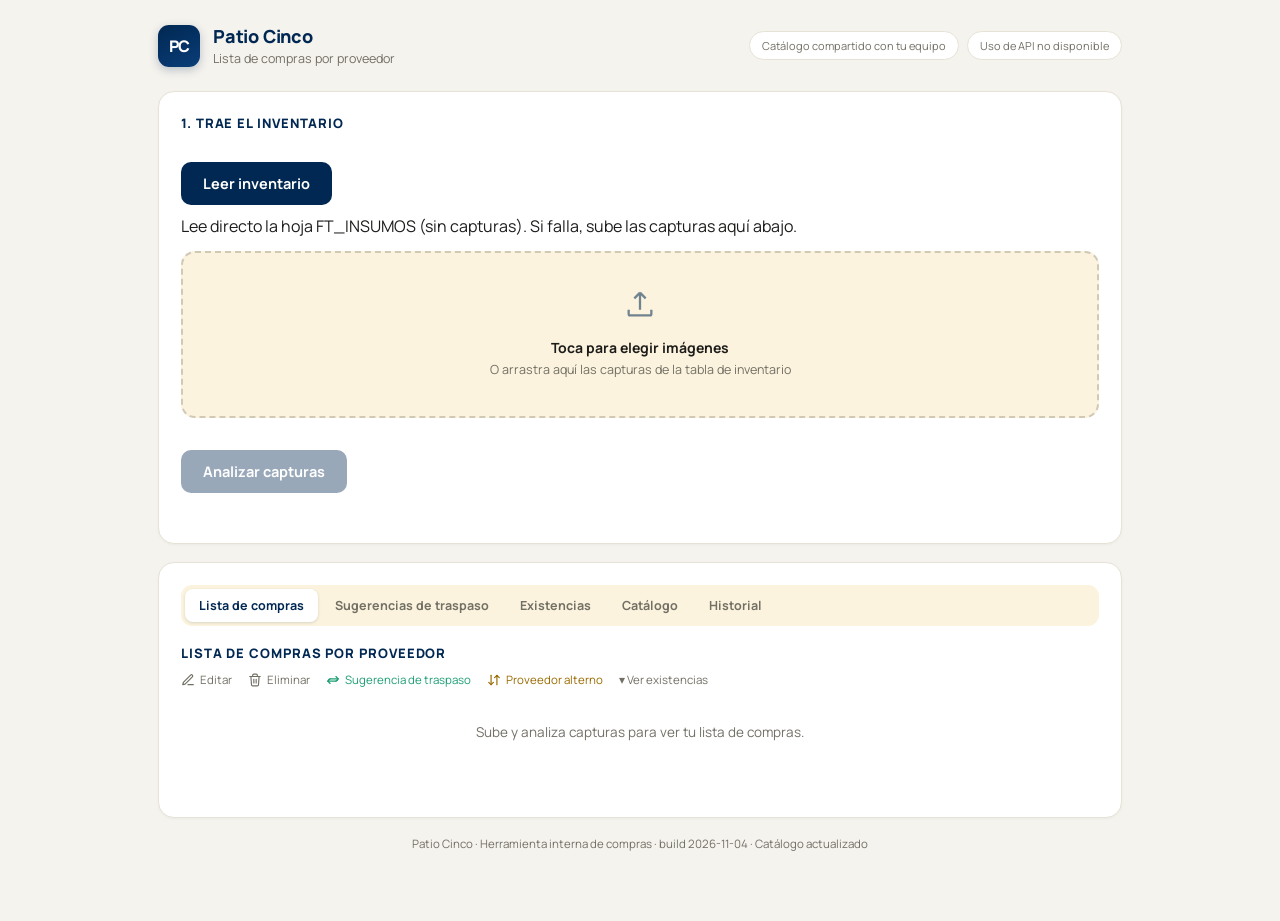
==== commit 198f2aaf: "Compras: alterno abre ventana de confirmación + guía de iconos arriba Co-Authored-By: Claude Sonnet " ====
--- a/compras.html
+++ b/compras.html
@@ -163,6 +163,18 @@
     background:#e8f5ee;cursor:pointer;color:var(--ok);
   }
   .transfer-icon svg{width:16px;height:16px;display:block;}
+  .alt-icon{display:inline-flex;align-items:center;justify-content:center;width:22px;height:22px;border-radius:5px;border:none;flex-shrink:0;background:#faf3df;cursor:pointer;color:#9a6b00;}
+  .alt-icon.on{background:var(--gold);color:#fff;}
+  .alt-icon svg{width:16px;height:16px;display:block;}
+  .icon-legend{display:flex;flex-wrap:wrap;gap:6px 16px;font-size:11.5px;color:var(--muted);margin:-4px 0 10px;}
+  .icon-legend span{display:inline-flex;align-items:center;gap:5px;}
+  .icon-legend svg{width:14px;height:14px;}
+  .alt-modal-bg{position:fixed;inset:0;background:rgba(20,20,20,.35);display:flex;align-items:center;justify-content:center;z-index:9999;padding:16px;}
+  .alt-modal{background:#fff;border-radius:12px;padding:18px 18px 14px;max-width:340px;width:100%;box-shadow:0 10px 30px rgba(0,0,0,.2);font-size:13px;color:var(--navy);}
+  .alt-modal h4{margin:0 0 10px;font-size:14px;}
+  .alt-modal .am-row{display:flex;justify-content:space-between;gap:10px;padding:5px 0;border-bottom:1px solid var(--cream);}
+  .alt-modal .am-row span:first-child{color:var(--muted);}
+  .alt-modal .am-btns{display:flex;gap:8px;justify-content:flex-end;margin-top:14px;}
   .transfer-card.highlight{background:#dff0d3;border-color:var(--ok);}
 
   .edit-row td{background:#fdfaf1;padding:14px 10px;}
@@ -306,6 +318,7 @@
     <div id="panel-compras">
       <div id="movedSectionsTop"></div>
       <h2 class="section">Lista de compras por proveedor <span id="analysisStamp" style="font-weight:500;font-size:12px;color:var(--muted,#8a8578);text-transform:none;letter-spacing:0;"></span></h2>
+      <div id="iconLegend" class="icon-legend"></div>
       <div id="comprasBody"><div class="empty">Sube y analiza capturas para ver tu lista de compras.</div></div>
       <div class="grand-total" id="grandTotal" style="display:none;"></div>
       <button class="btn secondary" id="saveHistoryBtn" style="margin-top:14px;display:none;">💾 Guardar lista final en el historial</button>
@@ -342,9 +355,9 @@
 </div>
 
 <script>
-const CATALOG_DEFAULT = {"tapa expresso":"BODEGA ALAMOS","cafe de grano":"BODEGA ALAMOS","gomitas de mango":"MATERIAS PRIMAS","manga de carton":"BODEGA ALAMOS","popotes plastico":"BODEGA ALAMOS","tapa blanca":"BODEGA ALAMOS","tapa negra":"BODEGA ALAMOS","vaso 32 oz reyma":"BODEGA ALAMOS","vaso cafe 12 oz":"BODEGA ALAMOS","vaso cafe 16 oz":"BODEGA ALAMOS","vaso cristal 16 oz":"BODEGA ALAMOS","tapa domo":"BODEGA ALAMOS","guantes negros":"BODEGA ALAMOS","papel de cuadros":"BODEGA ALAMOS","agua embotellada":"COSTCO","aceite de canola":"COSTCO","aceite cristal":"COSTCO","bollo brioche":"COSTCO","pan hamburguesa":"COSTCO","coca light 355ml":"COSTCO","coca regular 355ml":"GUADALUPANA","croissant":"COSTCO","jabon liquido":"COSTCO","jamon serrano":"COSTCO","lechuga":"COSTCO","leche de almendra":"COSTCO","leche deslactosada light":"COSTCO","leche entera":"COSTCO","mezcla de quesos":"COSTCO","pan hot dog":"COSTCO","pan multigrano":"COSTCO","pan sandwich":"COSTCO","papas a la francesa":"COSTCO","papel de bano":"COSTCO","papel zanitas":"COSTCO","salchicha de res":"COSTCO","salvo concentrado":"COSTCO","super hot dog":"COSTCO","tocino":"COSTCO","sanitas":"COSTCO","papel de baño":"COSTCO","carne para hamburguesa":"COSTCO","crema alpura":"CREMERÍA","crema acida":"CREMERÍA","cueritos":"CREMERÍA","jamon de pavo":"CREMERÍA","jamon pavo ahumado":"CREMERÍA","jamon ahumado":"CREMERÍA","jamon ahumado de pavo":"CREMERÍA","queso amarillo":"CREMERÍA","queso fresco":"CREMERÍA","queso manchego":"CREMERÍA","queso oaxaca":"CREMERÍA","queso panela":"CREMERÍA","salsa macha":"CREMERÍA","agua 355ml":"GUADALUPANA","agua mineral lourdes 355ml":"GUADALUPANA","botella agua mineral lourdes":"GUADALUPANA","agua mineral sifon":"GUADALUPANA","agua penafiel sifon caja":"GUADALUPANA","boing fresa":"GUADALUPANA","boing mango":"GUADALUPANA","checolines":"GUADALUPANA","chile miguelito":"GUADALUPANA","coca cola sin azucar 355ml":"GUADALUPANA","coca cola sin azucar":"GUADALUPANA","consomate":"GUADALUPANA","delaware":"GUADALUPANA","doritos nacho":"GUADALUPANA","fanta":"GUADALUPANA","galletas oreo decoracion":"GUADALUPANA","jabon de trastes":"GUADALUPANA","fibra de metal":"GUADALUPANA","jugo maggi":"GUADALUPANA","knorr pollo":"GUADALUPANA","knorr de jitomate":"GUADALUPANA","kuru banderilla tamarindo":"GUADALUPANA","manzana mundet":"GUADALUPANA","pa michela":"GUADALUPANA","pimienta":"GUADALUPANA","refresco squirt":"GUADALUPANA","sal fina":"GUADALUPANA","sal la fina":"GUADALUPANA","salsa botanera":"MATERIAS PRIMAS","salsa michelada":"GUADALUPANA","sidral mundet":"GUADALUPANA","sprite":"GUADALUPANA","serpentinas":"GUADALUPANA","cloro":"GUADALUPANA","pinol":"GUADALUPANA","fibra lavatrastes":"GUADALUPANA","chocolate en polvo morelia":"GUADALUPANA","chocolate morelia":"GUADALUPANA","aguacate":"HEB","ajo":"HEB","bolsa ziploc":"HEB","cebolla":"HEB","cerveza":"HEB","cerveza 0.0":"HEB","chile habanero":"HEB","chile serrano":"HEB","jicama":"HEB","jitomate":"HEB","jitomate saladet":"HEB","limon":"HEB","mango":"HEB","manzana verde":"HEB","manzana":"HEB","microdyn":"HEB","pepino":"HEB","piña":"HEB","tomate verde":"HEB","tortilla":"HEB","tortillas":"HEB","cilantro":"HEB","zanahoria":"HEB","te manzanilla":"HEB","te yerbabuena":"HEB","azucar refinada":"MATERIAS PRIMAS","bolsa de basura":"MATERIAS PRIMAS","bolsas de basura":"MATERIAS PRIMAS","cacahuates japoneses":"MATERIAS PRIMAS","cacahuates":"MATERIAS PRIMAS","catsup heinz":"MATERIAS PRIMAS","catsup":"MATERIAS PRIMAS","chamoy liquido":"MATERIAS PRIMAS","chamoy (liquido)":"MATERIAS PRIMAS","chiles jalapenos en rajas":"MATERIAS PRIMAS","chocolate hersheys jarabe":"MATERIAS PRIMAS","crema batida":"MATERIAS PRIMAS","cuchara sopera":"MATERIAS PRIMAS","cubiertos (cuchara)":"MATERIAS PRIMAS","cucharas pasteleras":"MATERIAS PRIMAS","cuchillo sopero":"MATERIAS PRIMAS","cubiertos (cuchillo)":"MATERIAS PRIMAS","cubiertos (tenedor)":"MATERIAS PRIMAS","stevia":"MATERIAS PRIMAS","galleta oreo a granel":"MATERIAS PRIMAS","mayonesa heinz":"MATERIAS PRIMAS","mayonesa":"MATERIAS PRIMAS","mostaza heinz":"MATERIAS PRIMAS","mostaza":"MATERIAS PRIMAS","palillo mezclador":"PROVEEDOR INDEPENDIENTE","palito mezclador":"PROVEEDOR INDEPENDIENTE","papel aluminio":"MATERIAS PRIMAS","piña en almibar":"MATERIAS PRIMAS","popote tamarindo":"MATERIAS PRIMAS","popote de tamarindo":"MATERIAS PRIMAS","pulpa para escarchar":"MATERIAS PRIMAS","servilletas":"MATERIAS PRIMAS","tenedor sopero":"MATERIAS PRIMAS","vaso papel 16oz":"BODEGA ALAMOS","vaso papel (16oz)":"BODEGA ALAMOS","vasos salsa":"MATERIAS PRIMAS","vaso salsas":"MATERIAS PRIMAS","salsa botanera galon":"MATERIAS PRIMAS","cubierta de manzana":"MERCADO LIBRE","contenedor negro":"PROVEEDOR INDEPENDIENTE","garrafon":"PROVEEDOR INDEPENDIENTE","garrafon de agua purificada":"PROVEEDOR INDEPENDIENTE","hielo":"PROVEEDOR INDEPENDIENTE","hielo (5kg)":"PROVEEDOR INDEPENDIENTE","palillo banderilla":"PROVEEDOR INDEPENDIENTE","pan dulce":"PROVEEDOR INDEPENDIENTE","polvo chai te negro":"ETRUSSCA","polvo chai te negro (chillout)":"ETRUSSCA","polvo taro":"ETRUSSCA","polvo taro (chillout)":"ETRUSSCA","polvo frappucino":"ETRUSSCA","polvo matcha":"ETRUSSCA","polvo matcha (chillout)":"ETRUSSCA","polvo capuchino":"ETRUSSCA","polvo capuchino (chillout)":"ETRUSSCA","huevo":"HEB","recogedor":"CENTRAL DE ABASTOS","trapeador":"CENTRAL DE ABASTOS","cubetas":"CENTRAL DE ABASTOS","escoba":"CENTRAL DE ABASTOS","desengrasante":"CARWASH","tapa boquilla":"BODEGA ALAMOS","hamburguesas kirkland":"COSTCO","mozzarella":"COSTCO","prosciutto":"COSTCO","agua embotellada chica":"COSTCO","chiles para nachos":"COSTCO","queso gouda":"CREMERÍA","queso ranchero":"CREMERÍA","lavatrastes liquido limon":"HEB","te de limon":"HEB","chile en polvo miguelito":"MATERIAS PRIMAS","chile en polvo tajin":"MATERIAS PRIMAS","mezcla de 4 quesos":"COSTCO","te limon":"HEB","poett":"GUADALUPANA","poet 9 lts":"GUADALUPANA","chilin chelada":"GUADALUPANA","chilin":"GUADALUPANA","polvo frappuccino":"ETRUSSCA","tapa caliente":"BODEGA ALAMOS","tapa bebida caliente":"BODEGA ALAMOS"};
-
-const CATALOG_INFO = {"tapa expresso":["MVI","caja 1000 pz · Materias Primas","1046.00"],"cafe de grano":["Guarumbo (Buna)","bolsa 2 kg","750.00"],"vaso 32 oz reyma":["MVI","300 pz · MVI","2645.00"],"agua embotellada":["Kirkland Signature","paquete 40pz de 500ml","102.19"],"aceite de canola":["","garrafa 5.7 L","305.87"],"aceite cristal":["","garrafa 20L","735.53"],"bollo brioche":["Bimbo","bolsa 6 bollos","117.64"],"pan hamburguesa":["Bimbo","bolsa 6 bollos","117.64"],"coca light 355ml":["Familia Coca-Cola","paquete 24pz de 355ml","479.77"],"coca regular 355ml":["Coca-Cola","rejilla 12 pz de 355 ml","214.03"],"croissant":["Costco","charola 12pz","131.96"],"jabon liquido":["Beauty Soft","paquete 2 botellas 2 L","169.00"],"jamon serrano":["RSV","paquete 2 x 250 g","295.64"],"lechuga":["","bolsa 3 pz","71.50"],"leche de almendra":["Kirkland Signature","caja 6pz de 946ml","152.42"],"leche deslactosada light":["Kirkland Signature","caja 12 pz de 1 L","278.25"],"leche entera":["Kirkland Signature","caja 12 pz de 1 L","280.30"],"mezcla de quesos":["Kirkland Signature","paquete 2 bolsas","322.24"],"pan hot dog":["Wonder","bolsa 12pz","66.39"],"pan multigrano":["","paquete 1.2 kg","152.42"],"pan sandwich":["Crafted","paquete 2 bolsas","148.33"],"papas a la francesa":["Champ","caja 6 bolsas de 2 kg","612.77"],"salchicha de res":["Kirkland Signature","paquete 3 bolsas","377.48"],"salvo concentrado":["Salvo","botella 2.6 L","139.11"],"super hot dog":["","bolsa 12pz","64"],"tocino":["Kirkland Signature","paquete 4 bolsas de 454 g","264.95"],"sanitas":["Grey Moon","caja 8 paquetes de 150 pz (toalla interdoblada)","159.00"],"carne para hamburguesa":["","kg (1kg)","150.00"],"crema alpura":["Alpura","bote 426 ml","43.40"],"crema acida":["Alpura","bote 426 ml","43.40"],"cueritos":["","kg","48.00"],"jamon de pavo":["Aros","kg","99.00"],"jamon pavo ahumado":["Aros","kg","156.00"],"jamon ahumado":["Aros","kg","156.00"],"jamon ahumado de pavo":["Aros","kg","156.00"],"queso amarillo":["Chipilo","caja 1.8 kg (100 rebanadas)","169.00"],"queso fresco":["Santa Rita","pieza 250 g · San Juan","26.00"],"queso manchego":["Caperucita","kg (1/2 kg)","246.00"],"queso oaxaca":["Las Cruces","kg","185.00"],"queso panela":["Santa","kg","132.60"],"salsa macha":["La Guadalupana","bote","48.50"],"agua 355ml":["Peñafiel","rejilla 24pz","256.52"],"agua mineral lourdes 355ml":["Lourdes","rejilla 24pz de 355ml","318.03"],"botella agua mineral lourdes":["Lourdes","rejilla 24pz de 355ml","318.03"],"agua mineral sifon":["Peñafiel","botella 1.75L","29.50"],"agua penafiel sifon caja":["Peñafiel","caja 8pz x 1.75L","238.00"],"boing fresa":["Boing","rejilla 24 pz","479.00"],"boing mango":["Boing","rejilla 12pz de 500ml","327.43"],"checolines":["","bolsa 30 pz / 500 g","46.94"],"chile miguelito":["Miguelito","bote 980gr","81.73"],"coca cola sin azucar 355ml":["Coca-Cola","caja 12pz de 355ml","227.05"],"coca cola sin azucar":["Coca-Cola","caja 12pz de 355ml","227.05"],"coca regular":["Familia Coca-Cola","rejilla 12pz de 355ml","214.03"],"coca cola":["Familia Coca-Cola","rejilla 12pz de 355ml","214.03"],"consomate":["","pieza (24/12, 126g)","23"],"delaware":["Familia Coca-Cola","rejilla 12pz de 355ml","200.02"],"doritos nacho":["PepsiCo","caja 25pz","356"],"fanta":["Familia Coca-Cola","rejilla 12pz de 355ml","200.02"],"galletas oreo decoracion":["OREO","paquete 114gr","13.04"],"jabon de trastes":["Salvo","litro (1L)","33.09"],"fibra de metal":["","pieza","8.90"],"jugo maggi":["Maggi","pieza (800g)","203"],"knorr pollo":["Knorr","pieza","114.00"],"knorr de jitomate":["Knorr","caja","56.00"],"knorr jitomate":["Knorr","caja","56.00"],"kuru banderilla tamarindo":["","pieza (12/50p)","58"],"manzana mundet":["Familia Coca-Cola","rejilla 12pz de 355ml","214.03"],"pa michela":["Pa'Michela","bidón 4 L","225.33"],"pimienta":["","bote (1pz, 64gr)","64"],"refresco squirt":["Familia Pepsi","pieza (2L)","32.52"],"sal fina":["","bolsa 1 kg","19.99"],"sal la fina":["","bolsa 1 kg","19.99"],"salsa botanera":["","galón 4.1 L","114.00"],"salsa michelada":["Pa Michelada","bote 4L","225.33"],"sidral mundet":["Familia Coca-Cola","caja (12/355 lata)","214.03"],"sprite":["Familia Coca-Cola","rejilla 12pz","214.03"],"serpentinas":["","bolsa","23.64"],"cloro":["Cloralex","garrafón 10 L","135.14"],"pinol":["Poett","bidón 9 L (flores de primavera) · en lugar de Pinol","121.99"],"fibra lavatrastes":["","pieza","7.00"],"chocolate en polvo morelia":["Morelia","kg (bolsa de 700gr)","70.48"],"chocolate morelia":["Morelia","kg (bolsa de 700gr)","70.48"],"aguacate":["HEB","kg","72.00"],"ajo":["HEB","bolsa","52.00"],"bolsa ziploc":["Ziploc","paquete","41.00"],"cebolla":["HEB","kg","54.50"],"cerveza":["TECATE","lata 355 ml","17.50"],"cerveza 0.0":["TECATE","lata 355 ml","17.50"],"chile habanero":["HEB","kg","156.00"],"chile serrano":["HEB","kg","52.00"],"jicama":["HEB","kg (1kg)","15.00"],"jitomate":["HEB","kg","41.00"],"jitomate saladet":["HEB","kg","41.00"],"limon":["HEB","kg","44.60"],"mango":["HEB","pieza (1kg)","35.00"],"manzana verde":["HEB","kg","64.34"],"manzana":["HEB","kg","64.34"],"microdyn":["","botella 90ml","74.00"],"pepino":["HEB","kg","24.95"],"piña":["HEB","pieza","45.00"],"tomate verde":["HEB","kg","41.90"],"tortilla":["HEB","kg","18.50"],"tortillas":["HEB","kg","18.50"],"cilantro":["HEB","manojo","13.00"],"zanahoria":["HEB","pieza (1kg)","18.00"],"azucar refinada":["Zulka","kg (1kg)","22.08"],"bolsa de basura":["Plásticos y Derivados","kg (45x100)","43.60"],"bolsas de basura":["Plásticos y Derivados","kg (45x100)","43.60"],"cacahuates japoneses":["Kurumaya","bolsa 1kg","75.85"],"cacahuates":["Kurumaya","bolsa 1kg","75.85"],"catsup heinz":["Heinz","bolsa 3kg","147"],"catsup":["Heinz","bolsa 3kg","147"],"chamoy liquido":["Mega","galón (1 galón)","92"],"chamoy (liquido)":["Mega","galón (1 galón)","92"],"chiles jalapenos en rajas":["La Costeña","lata 2.8kg","123.68"],"chocolate hersheys jarabe":["Hersheys","bote 3.4L","270.96"],"crema batida":["ON TOP","bote 250gr","141.22"],"cuchara sopera":["Nova","bolsa 25pz","12.41"],"cubiertos (cuchara)":["Nova","bolsa 25pz","12.41"],"cucharas pasteleras":["","paquete 25pz","11.11"],"cuchillo sopero":["","paquete 25pz","14.73"],"cubiertos (cuchillo)":["","paquete 25pz","14.73"],"cubiertos (tenedor)":["","paquete 25pz","11.11"],"stevia":["Nestle Professional","caja 400 sobres de 1g","197.40"],"galleta oreo a granel":["","kg (1kg)","185.00"],"mayonesa heinz":["Heinz","bote","295.48"],"mayonesa":["Heinz","bote","295.48"],"mostaza heinz":["Heinz","bolsa 3L","145.23"],"mostaza":["Heinz","bolsa 3L","145.23"],"palillo mezclador":["","bolsa 1000 pz","120.00"],"palito mezclador":["","bolsa 1000 pz","120.00"],"papel aluminio":["","rollo 100 m","89.48"],"piña en almibar":["Tierritas","lata 800gr","71.50"],"popote tamarindo":["Kurumarindo","bote 50pz","60.97"],"popote de tamarindo":["Kurumarindo","bote 50pz","60.97"],"pulpa para escarchar":["Frutimich","bote 1.1kg","66.58"],"servilletas":["Yofi","paquete 500pz","38.39"],"tapa domo":["MVI","pieza · MVI","1.11"],"tenedor sopero":["","paquete 25pz","11.11"],"vaso papel 16oz":["MVI","pieza · MVI","2.67"],"vaso papel (16oz)":["MVI","pieza · MVI","2.67"],"vasos salsa":["Primo Souffle","paquete 100pz","34.31"],"vaso salsas":["Primo Souffle","paquete 100pz","34.31"],"cubierta de manzana":["Dulces Micho","caja 5pz de 350gr","109"],"hielo":["RemarWater","bolsa 5kg","35"],"hielo (5kg)":["RemarWater","bolsa 5kg","35"],"garrafon":["","garrafón","37.00"],"garrafon de agua purificada":["","garrafón","37.00"],"contenedor negro":["","paquete 500 pz · 6x6 fécula de maíz biodegradable","1749.00"],"palillo banderilla":["","bolsa 1000 pz","120.00"],"pan dulce":["","pieza","18.00"],"polvo chai te negro":["ChillOut","bolsa 2 kg","568.52"],"polvo chai te negro (chillout)":["ChillOut","bolsa 2 kg","568.52"],"polvo taro":["ChillOut","bolsa 2 kg","563.22"],"polvo taro (chillout)":["ChillOut","bolsa 2 kg","563.22"],"polvo frappucino":["","bolsa","599.00"],"polvo matcha":["ChillOut","bote 2 kg","832.52"],"polvo matcha (chillout)":["ChillOut","bote 2 kg","832.52"],"huevo":["Mi Tienda","cartón 30 pz","64.00"],"manga de carton":["MVI","millar 1000 pz · MVI","1.06"],"popotes plastico":["Primo","2000 pz 26 cm · Materias Primas","620.00"],"tapa blanca":["MVI","pieza · MVI (tapa caliente, 1000 pz $959)","0.959"],"tapa negra":["MVI","pieza · MVI (tapa caliente, 1000 pz $959)","0.959"],"vaso cafe 12 oz":["MVI","pieza · MVI (cotizado blanco)","2.48"],"vaso cafe 16 oz":["MVI","pieza · MVI (cotizado blanco)","2.67"],"vaso cristal 16 oz":["MVI","pieza · MVI TP16D","2.56"],"tapa boquilla":["MVI","pieza · MVI (vaso TP16)","1.83"],"guantes negros":["Synmax","caja 100 pz · Mercado Libre","83.00"],"papel de cuadros":["Sin marca","1000 pz 20x30 cm · Mercado Libre","261.00"],"desengrasante":["PATIO","litro","25.00"],"recogedor":["","pieza","100.00"],"cubetas":["","pieza","42.00"],"escoba":["","pieza","100.00"],"trapeador":["","pieza","163.00"],"hamburguesas kirkland":["Kirkland Signature","paquete (falta peso)","387.71"],"mozzarella":["Kirkland Signature","paquete 2.26 kg","326.33"],"prosciutto":["","paquete 340 g","203.57"],"agua embotellada chica":["Kirkland Signature","paquete 70 pz de 237 ml","142.19"],"chiles para nachos":["","bote 2.9 kg","138.10"],"queso gouda":["La Villita","kg","185.50"],"queso ranchero":["Santa Rita","pieza 200 g","26.00"],"lavatrastes liquido limon":["HCF","botella 2.6 L","91.00"],"te de limon":["HCF","caja 25 g","19.00"],"chile en polvo miguelito":["Miguelito","bote 950 g","86.00"],"chile en polvo tajin":["Tajín","bote 880 g","145.00"],"polvo capuchino":["ChillOut","bolsa 2 kg","484.02"],"polvo capuchino (chillout)":["ChillOut","bolsa 2 kg","484.02"],"mezcla de 4 quesos":["Kirkland Signature","paquete 2 bolsas","322.24"],"te limon":["HCF","caja 25 g","19.00"],"te manzanilla":["HEB","caja 25 sobres","20.00"],"te yerbabuena":["HEB","caja 25 sobres","20.00"],"poett":["Poett","bidón 9 L (flores de primavera)","121.99"],"poet 9 lts":["Poett","bidón 9 L (flores de primavera)","121.99"],"chilin chelada":["Chilín","bolsa 1 kg (chelada)","76.00"],"chilin":["Chilín","bolsa 1 kg (chelada)","76.00"],"salsa botanera galon":["","galón 4.1 L","114.00"],"papel zanitas":["Grey Moon","caja 8 paquetes de 150 pz (toalla interdoblada)","159.00"],"papel de bano":["Grey Moon","paquete 6 rollos de 250 m (jumbo)","459.00"],"papel de baño":["Grey Moon","paquete 6 rollos de 250 m (jumbo)","459.00"],"gomitas de mango":["Lucky Gummy","kg (1 kg)","94.00"],"polvo frappuccino":["","bolsa","599.00"],"tapa caliente":["MVI","pieza · MVI (tapa caliente, 1000 pz $959)","0.959"],"tapa bebida caliente":["MVI","pieza · MVI (tapa caliente, 1000 pz $959)","0.959"]};
+const CATALOG_DEFAULT = {"tapa expresso":"BODEGA ALAMOS","cafe de grano":"BODEGA ALAMOS","gomitas de mango":"MATERIAS PRIMAS","manga de carton":"BODEGA ALAMOS","popotes plastico":"BODEGA ALAMOS","tapa blanca":"BODEGA ALAMOS","tapa negra":"BODEGA ALAMOS","vaso 32 oz reyma":"BODEGA ALAMOS","vaso cafe 12 oz":"BODEGA ALAMOS","vaso cafe 16 oz":"BODEGA ALAMOS","vaso cristal 16 oz":"BODEGA ALAMOS","tapa domo":"BODEGA ALAMOS","guantes negros":"BODEGA ALAMOS","papel de cuadros":"BODEGA ALAMOS","agua embotellada":"COSTCO","aceite de canola":"COSTCO","aceite cristal":"COSTCO","bollo brioche":"COSTCO","pan hamburguesa":"COSTCO","coca light 355ml":"COSTCO","coca regular 355ml":"GUADALUPANA","croissant":"COSTCO","jabon liquido":"COSTCO","jamon serrano":"COSTCO","lechuga":"COSTCO","leche de almendra":"COSTCO","leche deslactosada light":"COSTCO","leche deslactosada ligth":"COSTCO","leche entera":"COSTCO","mezcla de quesos":"COSTCO","pan hot dog":"COSTCO","pan multigrano":"COSTCO","pan sandwich":"COSTCO","papas a la francesa":"COSTCO","papel de bano":"COSTCO","papel zanitas":"COSTCO","salchicha de res":"COSTCO","salvo concentrado":"COSTCO","super hot dog":"COSTCO","tocino":"COSTCO","sanitas":"COSTCO","papel de baño":"COSTCO","carne para hamburguesa":"COSTCO","crema alpura":"CREMERÍA","crema acida":"CREMERÍA","cueritos":"CREMERÍA","jamon de pavo":"CREMERÍA","jamon pavo ahumado":"CREMERÍA","jamon ahumado":"CREMERÍA","jamon ahumado de pavo":"CREMERÍA","queso amarillo":"CREMERÍA","queso fresco":"CREMERÍA","queso manchego":"CREMERÍA","queso oaxaca":"CREMERÍA","queso panela":"CREMERÍA","salsa macha":"CREMERÍA","agua 355ml":"GUADALUPANA","agua mineral lourdes 355ml":"GUADALUPANA","botella agua mineral lourdes":"GUADALUPANA","agua mineral sifon":"GUADALUPANA","agua penafiel sifon caja":"GUADALUPANA","boing fresa":"GUADALUPANA","boing mango":"GUADALUPANA","checolines":"GUADALUPANA","chile miguelito":"GUADALUPANA","coca cola sin azucar 355ml":"GUADALUPANA","coca cola sin azucar":"GUADALUPANA","consomate":"GUADALUPANA","delaware":"GUADALUPANA","doritos nacho":"GUADALUPANA","fanta":"GUADALUPANA","galletas oreo decoracion":"GUADALUPANA","jabon de trastes":"GUADALUPANA","jabon liquido para trastes":"GUADALUPANA","fibra de metal":"GUADALUPANA","jugo maggi":"GUADALUPANA","knorr pollo":"GUADALUPANA","knorr de jitomate":"GUADALUPANA","kuru banderilla tamarindo":"GUADALUPANA","manzana mundet":"GUADALUPANA","pa michela":"GUADALUPANA","pimienta":"GUADALUPANA","refresco squirt":"GUADALUPANA","sal fina":"GUADALUPANA","sal la fina":"GUADALUPANA","salsa botanera":"MATERIAS PRIMAS","salsa michelada":"GUADALUPANA","sidral mundet":"GUADALUPANA","sprite":"GUADALUPANA","serpentinas":"GUADALUPANA","cloro":"GUADALUPANA","pinol":"GUADALUPANA","fibra lavatrastes":"GUADALUPANA","chocolate en polvo morelia":"GUADALUPANA","chocolate morelia":"GUADALUPANA","aguacate":"HEB","ajo":"HEB","bolsa ziploc":"HEB","cebolla":"HEB","cerveza":"HEB","cerveza 0.0":"HEB","chile habanero":"HEB","chile serrano":"HEB","jicama":"HEB","jitomate":"HEB","jitomate saladet":"HEB","limon":"HEB","mango":"HEB","manzana verde":"HEB","manzana":"HEB","microdyn":"HEB","pepino":"HEB","piña":"HEB","tomate verde":"HEB","tortilla":"HEB","tortillas":"HEB","cilantro":"HEB","zanahoria":"HEB","te manzanilla":"HEB","te yerbabuena":"HEB","azucar refinada":"MATERIAS PRIMAS","bolsa de basura":"MATERIAS PRIMAS","bolsas de basura":"MATERIAS PRIMAS","cacahuates japoneses":"MATERIAS PRIMAS","cacahuates":"MATERIAS PRIMAS","catsup heinz":"MATERIAS PRIMAS","catsup":"MATERIAS PRIMAS","chamoy liquido":"MATERIAS PRIMAS","chamoy (liquido)":"MATERIAS PRIMAS","chiles jalapenos en rajas":"MATERIAS PRIMAS","chocolate hersheys jarabe":"MATERIAS PRIMAS","crema batida":"MATERIAS PRIMAS","cuchara sopera":"MATERIAS PRIMAS","cubiertos (cuchara)":"MATERIAS PRIMAS","cucharas pasteleras":"MATERIAS PRIMAS","cuchillo sopero":"MATERIAS PRIMAS","cubiertos (cuchillo)":"MATERIAS PRIMAS","cubiertos (tenedor)":"MATERIAS PRIMAS","stevia":"MATERIAS PRIMAS","galleta oreo a granel":"MATERIAS PRIMAS","mayonesa heinz":"MATERIAS PRIMAS","mayonesa":"MATERIAS PRIMAS","mostaza heinz":"MATERIAS PRIMAS","mostaza":"MATERIAS PRIMAS","palillo mezclador":"PROVEEDOR INDEPENDIENTE","palito mezclador":"PROVEEDOR INDEPENDIENTE","papel aluminio":"MATERIAS PRIMAS","piña en almibar":"MATERIAS PRIMAS","popote tamarindo":"MATERIAS PRIMAS","popote de tamarindo":"MATERIAS PRIMAS","pulpa para escarchar":"MATERIAS PRIMAS","servilletas":"MATERIAS PRIMAS","tenedor sopero":"MATERIAS PRIMAS","vaso papel 16oz":"BODEGA ALAMOS","vaso papel (16oz)":"BODEGA ALAMOS","vasos salsa":"MATERIAS PRIMAS","vaso salsas":"MATERIAS PRIMAS","salsa botanera galon":"MATERIAS PRIMAS","cubierta de manzana":"MERCADO LIBRE","contenedor negro":"PROVEEDOR INDEPENDIENTE","garrafon":"PROVEEDOR INDEPENDIENTE","garrafon de agua purificada":"PROVEEDOR INDEPENDIENTE","hielo":"PROVEEDOR INDEPENDIENTE","hielo (5kg)":"PROVEEDOR INDEPENDIENTE","palillo banderilla":"PROVEEDOR INDEPENDIENTE","pan dulce":"PROVEEDOR INDEPENDIENTE","polvo chai te negro":"ETRUSSCA","polvo chai te negro (chillout)":"ETRUSSCA","polvo taro":"ETRUSSCA","polvo taro (chillout)":"ETRUSSCA","polvo frappucino":"ETRUSSCA","polvo matcha":"ETRUSSCA","polvo matcha (chillout)":"ETRUSSCA","polvo capuchino":"ETRUSSCA","polvo capuchino (chillout)":"ETRUSSCA","huevo":"HEB","recogedor":"CENTRAL DE ABASTOS","trapeador":"CENTRAL DE ABASTOS","cubetas":"CENTRAL DE ABASTOS","escoba":"CENTRAL DE ABASTOS","desengrasante":"CARWASH","tapa boquilla":"BODEGA ALAMOS","hamburguesas kirkland":"COSTCO","mozzarella":"COSTCO","prosciutto":"COSTCO","agua embotellada chica":"COSTCO","chiles para nachos":"COSTCO","queso gouda":"CREMERÍA","queso ranchero":"CREMERÍA","lavatrastes liquido limon":"HEB","te de limon":"HEB","chile en polvo miguelito":"MATERIAS PRIMAS","chile en polvo tajin":"MATERIAS PRIMAS","mezcla de 4 quesos":"COSTCO","te limon":"HEB","poett":"GUADALUPANA","poet 9 lts":"GUADALUPANA","chilin chelada":"GUADALUPANA","chilin":"GUADALUPANA","polvo frappuccino":"ETRUSSCA","tapa caliente":"BODEGA ALAMOS","tapa bebida caliente":"BODEGA ALAMOS"};
+
+const CATALOG_INFO = {"tapa expresso":["MVI","caja 1000 pz · Materias Primas","1046.00"],"cafe de grano":["Guarumbo (Buna)","bolsa 2 kg","750.00"],"vaso 32 oz reyma":["MVI","300 pz · MVI","2645.00"],"agua embotellada":["Kirkland Signature","paquete 40pz de 500ml","102.19"],"aceite de canola":["","garrafa 5.7 L","305.87"],"aceite cristal":["","garrafa 20L","735.53"],"bollo brioche":["Bimbo","bolsa 6 bollos","117.64"],"pan hamburguesa":["Bimbo","bolsa 6 bollos","117.64"],"coca light 355ml":["Familia Coca-Cola","paquete 24pz de 355ml","479.77"],"coca regular 355ml":["Coca-Cola","rejilla 12 pz de 355 ml","214.03"],"croissant":["Costco","charola 12pz","131.96"],"jabon liquido":["Beauty Soft","paquete 2 botellas 2 L","169.00"],"jamon serrano":["RSV","paquete 2 x 250 g","295.64"],"lechuga":["","bolsa 3 pz","71.50"],"leche de almendra":["Kirkland Signature","caja 6pz de 946ml","152.42"],"leche deslactosada light":["Kirkland Signature","caja 12 pz de 1 L","278.25"],"leche deslactosada ligth":["Kirkland Signature","caja 12 pz de 1 L","278.25"],"leche entera":["Kirkland Signature","caja 12 pz de 1 L","280.30"],"mezcla de quesos":["Kirkland Signature","paquete 2 bolsas","322.24"],"pan hot dog":["Wonder","bolsa 12pz","66.39"],"pan multigrano":["","paquete 1.2 kg","152.42"],"pan sandwich":["Crafted","paquete 2 bolsas","148.33"],"papas a la francesa":["Champ","caja 6 bolsas de 2 kg","612.77"],"salchicha de res":["Kirkland Signature","paquete 3 bolsas","377.48"],"salvo concentrado":["Salvo","botella 2.6 L","139.11"],"super hot dog":["","bolsa 12pz","64"],"tocino":["Kirkland Signature","paquete 4 bolsas de 454 g","264.95"],"sanitas":["Grey Moon","caja 8 paquetes de 150 pz (toalla interdoblada)","159.00"],"carne para hamburguesa":["","kg (1kg)","150.00"],"crema alpura":["Alpura","bote 426 ml","43.40"],"crema acida":["Alpura","bote 426 ml","43.40"],"cueritos":["","kg","48.00"],"jamon de pavo":["Aros","kg","99.00"],"jamon pavo ahumado":["Aros","kg","156.00"],"jamon ahumado":["Aros","kg","156.00"],"jamon ahumado de pavo":["Aros","kg","156.00"],"queso amarillo":["Chipilo","caja 1.8 kg (100 rebanadas)","169.00"],"queso fresco":["Santa Rita","pieza 250 g · San Juan","26.00"],"queso manchego":["Caperucita","kg (1/2 kg)","246.00"],"queso oaxaca":["Las Cruces","kg","185.00"],"queso panela":["Santa","kg","132.60"],"salsa macha":["La Guadalupana","bote","48.50"],"agua 355ml":["Peñafiel","rejilla 24pz","256.52"],"agua mineral lourdes 355ml":["Lourdes","rejilla 24pz de 355ml","318.03"],"botella agua mineral lourdes":["Lourdes","rejilla 24pz de 355ml","318.03"],"agua mineral sifon":["Peñafiel","botella 1.75L","29.50"],"agua penafiel sifon caja":["Peñafiel","caja 8pz x 1.75L","238.00"],"boing fresa":["Boing","rejilla 24 pz","479.00"],"boing mango":["Boing","rejilla 12pz de 500ml","327.43"],"checolines":["","bolsa 30 pz / 500 g","46.94"],"chile miguelito":["Miguelito","bote 980gr","81.73"],"coca cola sin azucar 355ml":["Coca-Cola","caja 12pz de 355ml","227.05"],"coca cola sin azucar":["Coca-Cola","caja 12pz de 355ml","227.05"],"coca regular":["Familia Coca-Cola","rejilla 12pz de 355ml","214.03"],"coca cola":["Familia Coca-Cola","rejilla 12pz de 355ml","214.03"],"consomate":["","pieza (24/12, 126g)","23"],"delaware":["Familia Coca-Cola","rejilla 12pz de 355ml","200.02"],"doritos nacho":["PepsiCo","caja 25pz","356"],"fanta":["Familia Coca-Cola","rejilla 12pz de 355ml","200.02"],"galletas oreo decoracion":["OREO","paquete 114gr","13.04"],"jabon de trastes":["Salvo","litro (1L)","33.09"],"jabon liquido para trastes":["Salvo","litro (1L)","33.09"],"fibra de metal":["","pieza","8.90"],"jugo maggi":["Maggi","pieza (800g)","203"],"knorr pollo":["Knorr","pieza","114.00"],"knorr de jitomate":["Knorr","caja","56.00"],"knorr jitomate":["Knorr","caja","56.00"],"kuru banderilla tamarindo":["","pieza (12/50p)","58"],"manzana mundet":["Familia Coca-Cola","rejilla 12pz de 355ml","214.03"],"pa michela":["Pa'Michela","bidón 4 L","225.33"],"pimienta":["","bote (1pz, 64gr)","64"],"refresco squirt":["Familia Pepsi","pieza (2L)","32.52"],"sal fina":["","bolsa 1 kg","19.99"],"sal la fina":["","bolsa 1 kg","19.99"],"salsa botanera":["","galón 4.1 L","114.00"],"salsa michelada":["Pa Michelada","bote 4L","225.33"],"sidral mundet":["Familia Coca-Cola","caja (12/355 lata)","214.03"],"sprite":["Familia Coca-Cola","rejilla 12pz","214.03"],"serpentinas":["","bolsa","23.64"],"cloro":["Cloralex","garrafón 10 L","135.14"],"pinol":["Poett","bidón 9 L (flores de primavera) · en lugar de Pinol","121.99"],"fibra lavatrastes":["","pieza","7.00"],"chocolate en polvo morelia":["Morelia","kg (bolsa de 700gr)","70.48"],"chocolate morelia":["Morelia","kg (bolsa de 700gr)","70.48"],"aguacate":["HEB","kg","72.00"],"ajo":["HEB","bolsa","52.00"],"bolsa ziploc":["Ziploc","paquete","41.00"],"cebolla":["HEB","kg","54.50"],"cerveza":["TECATE","lata 355 ml","17.50"],"cerveza 0.0":["TECATE","lata 355 ml","17.50"],"chile habanero":["HEB","kg","156.00"],"chile serrano":["HEB","kg","52.00"],"jicama":["HEB","kg (1kg)","15.00"],"jitomate":["HEB","kg","41.00"],"jitomate saladet":["HEB","kg","41.00"],"limon":["HEB","kg","44.60"],"mango":["HEB","pieza (1kg)","35.00"],"manzana verde":["HEB","kg","64.34"],"manzana":["HEB","kg","64.34"],"microdyn":["","botella 90ml","74.00"],"pepino":["HEB","kg","24.95"],"piña":["HEB","pieza","45.00"],"tomate verde":["HEB","kg","41.90"],"tortilla":["HEB","kg","18.50"],"tortillas":["HEB","kg","18.50"],"cilantro":["HEB","manojo","13.00"],"zanahoria":["HEB","pieza (1kg)","18.00"],"azucar refinada":["Zulka","kg (1kg)","22.08"],"bolsa de basura":["Plásticos y Derivados","kg (45x100)","43.60"],"bolsas de basura":["Plásticos y Derivados","kg (45x100)","43.60"],"cacahuates japoneses":["Kurumaya","bolsa 1kg","75.85"],"cacahuates":["Kurumaya","bolsa 1kg","75.85"],"catsup heinz":["Heinz","bolsa 3kg","147"],"catsup":["Heinz","bolsa 3kg","147"],"chamoy liquido":["Mega","galón (1 galón)","92"],"chamoy (liquido)":["Mega","galón (1 galón)","92"],"chiles jalapenos en rajas":["La Costeña","lata 2.8kg","123.68"],"chocolate hersheys jarabe":["Hersheys","bote 3.4L","270.96"],"crema batida":["ON TOP","bote 250gr","141.22"],"cuchara sopera":["Nova","bolsa 25pz","12.41"],"cubiertos (cuchara)":["Nova","bolsa 25pz","12.41"],"cucharas pasteleras":["","paquete 25pz","11.11"],"cuchillo sopero":["","paquete 25pz","14.73"],"cubiertos (cuchillo)":["","paquete 25pz","14.73"],"cubiertos (tenedor)":["","paquete 25pz","11.11"],"stevia":["Nestle Professional","caja 400 sobres de 1g","197.40"],"galleta oreo a granel":["","kg (1kg)","185.00"],"mayonesa heinz":["Heinz","bote","295.48"],"mayonesa":["Heinz","bote","295.48"],"mostaza heinz":["Heinz","bolsa 3L","145.23"],"mostaza":["Heinz","bolsa 3L","145.23"],"palillo mezclador":["","bolsa 1000 pz","120.00"],"palito mezclador":["","bolsa 1000 pz","120.00"],"papel aluminio":["","rollo 100 m","89.48"],"piña en almibar":["Tierritas","lata 800gr","71.50"],"popote tamarindo":["Kurumarindo","bote 50pz","60.97"],"popote de tamarindo":["Kurumarindo","bote 50pz","60.97"],"pulpa para escarchar":["Frutimich","bote 1.1kg","66.58"],"servilletas":["Yofi","paquete 500pz","38.39"],"tapa domo":["MVI","pieza · MVI","1.11"],"tenedor sopero":["","paquete 25pz","11.11"],"vaso papel 16oz":["MVI","pieza · MVI","2.67"],"vaso papel (16oz)":["MVI","pieza · MVI","2.67"],"vasos salsa":["Primo Souffle","paquete 100pz","34.31"],"vaso salsas":["Primo Souffle","paquete 100pz","34.31"],"cubierta de manzana":["Dulces Micho","caja 5pz de 350gr","109"],"hielo":["RemarWater","bolsa 5kg","35"],"hielo (5kg)":["RemarWater","bolsa 5kg","35"],"garrafon":["","garrafón","37.00"],"garrafon de agua purificada":["","garrafón","37.00"],"contenedor negro":["","paquete 500 pz · 6x6 fécula de maíz biodegradable","1749.00"],"palillo banderilla":["","bolsa 1000 pz","120.00"],"pan dulce":["","pieza","18.00"],"polvo chai te negro":["ChillOut","bolsa 2 kg","568.52"],"polvo chai te negro (chillout)":["ChillOut","bolsa 2 kg","568.52"],"polvo taro":["ChillOut","bolsa 2 kg","563.22"],"polvo taro (chillout)":["ChillOut","bolsa 2 kg","563.22"],"polvo frappucino":["","bolsa","599.00"],"polvo matcha":["ChillOut","bote 2 kg","832.52"],"polvo matcha (chillout)":["ChillOut","bote 2 kg","832.52"],"huevo":["Mi Tienda","cartón 30 pz","64.00"],"manga de carton":["MVI","millar 1000 pz · MVI","1.06"],"popotes plastico":["Primo","2000 pz 26 cm · Materias Primas","620.00"],"tapa blanca":["MVI","pieza · MVI (tapa caliente, 1000 pz $959)","0.959"],"tapa negra":["MVI","pieza · MVI (tapa caliente, 1000 pz $959)","0.959"],"vaso cafe 12 oz":["MVI","pieza · MVI (cotizado blanco)","2.48"],"vaso cafe 16 oz":["MVI","pieza · MVI (cotizado blanco)","2.67"],"vaso cristal 16 oz":["MVI","pieza · MVI TP16D","2.56"],"tapa boquilla":["MVI","pieza · MVI (vaso TP16)","1.83"],"guantes negros":["Synmax","caja 100 pz · Mercado Libre","83.00"],"papel de cuadros":["Sin marca","1000 pz 20x30 cm · Mercado Libre","261.00"],"desengrasante":["PATIO","litro","25.00"],"recogedor":["","pieza","100.00"],"cubetas":["","pieza","42.00"],"escoba":["","pieza","100.00"],"trapeador":["","pieza","163.00"],"hamburguesas kirkland":["Kirkland Signature","paquete (falta peso)","387.71"],"mozzarella":["Kirkland Signature","paquete 2.26 kg","326.33"],"prosciutto":["","paquete 340 g","203.57"],"agua embotellada chica":["Kirkland Signature","paquete 70 pz de 237 ml","142.19"],"chiles para nachos":["","bote 2.9 kg","138.10"],"queso gouda":["La Villita","kg","185.50"],"queso ranchero":["Santa Rita","pieza 200 g","26.00"],"lavatrastes liquido limon":["HCF","botella 2.6 L","91.00"],"te de limon":["HCF","caja 25 g","19.00"],"chile en polvo miguelito":["Miguelito","bote 950 g","86.00"],"chile en polvo tajin":["Tajín","bote 880 g","145.00"],"polvo capuchino":["ChillOut","bolsa 2 kg","484.02"],"polvo capuchino (chillout)":["ChillOut","bolsa 2 kg","484.02"],"mezcla de 4 quesos":["Kirkland Signature","paquete 2 bolsas","322.24"],"te limon":["HCF","caja 25 g","19.00"],"te manzanilla":["HEB","caja 25 sobres","20.00"],"te yerbabuena":["HEB","caja 25 sobres","20.00"],"poett":["Poett","bidón 9 L (flores de primavera)","121.99"],"poet 9 lts":["Poett","bidón 9 L (flores de primavera)","121.99"],"chilin chelada":["Chilín","bolsa 1 kg (chelada)","76.00"],"chilin":["Chilín","bolsa 1 kg (chelada)","76.00"],"salsa botanera galon":["","galón 4.1 L","114.00"],"papel zanitas":["Grey Moon","caja 8 paquetes de 150 pz (toalla interdoblada)","159.00"],"papel de bano":["Grey Moon","paquete 6 rollos de 250 m (jumbo)","459.00"],"papel de baño":["Grey Moon","paquete 6 rollos de 250 m (jumbo)","459.00"],"gomitas de mango":["Lucky Gummy","kg (1 kg)","94.00"],"polvo frappuccino":["","bolsa","599.00"],"tapa caliente":["MVI","pieza · MVI (tapa caliente, 1000 pz $959)","0.959"],"tapa bebida caliente":["MVI","pieza · MVI (tapa caliente, 1000 pz $959)","0.959"]};
 
 const PROVIDERS_LIST = ["BODEGA ALAMOS","CARWASH","CENTRAL DE ABASTOS","COSTCO","CREMERÍA","ETRUSSCA","GUADALUPANA","HEB","MATERIAS PRIMAS","MERCADO LIBRE","PROVEEDOR INDEPENDIENTE","SAMS"];
 
@@ -627,6 +640,15 @@
 }
 // Insumos que ya no se usan: si aparecieran, van a "Sin proveedor" (no se adivinan por parecido)
 const CATALOG_REMOVED = ['salsa inglesa','salsa maggi','tisana moras','tisiana moras','tisana fresa kiwi','tisana blueberry','papas sabritas naturales'];
+// ── Catálogo depurado por Montse (nov 2026): pisa lo anterior ──
+(function(){
+ const DEF={"alcohol": "HEB", "endulzante mascabada": "MATERIAS PRIMAS", "tanque de gas": "GAS ROSA", "bolsa de papel ch": "MATERIAS PRIMAS", "cafe grano": "BODEGA ALAMOS", "guantes l": "BODEGA ALAMOS", "guantes": "BODEGA ALAMOS", "guantes m": "BODEGA ALAMOS", "manga de carton": "BODEGA ALAMOS", "charola almeja": "BODEGA ALAMOS", "papel de cuadros": "BODEGA ALAMOS", "popotes": "BODEGA ALAMOS", "tapa expresso": "BODEGA ALAMOS", "tapa 1 oz": "BODEGA ALAMOS", "tapa bebida caliente": "BODEGA ALAMOS", "tapa boquilla": "BODEGA ALAMOS", "tapa domo": "BODEGA ALAMOS", "vaso 32 oz reyma": "BODEGA ALAMOS", "vaso cristal 16oz": "BODEGA ALAMOS", "vaso papel 12oz": "BODEGA ALAMOS", "vaso papel 16oz": "BODEGA ALAMOS", "vaso papel 4oz": "BODEGA ALAMOS", "vaso salsas": "BODEGA ALAMOS", "desengrasante": "CARWASH", "cubetas": "CARWASH", "escoba": "CARWASH", "recogedor": "CARWASH", "trapeador": "CARWASH", "aceite de canola": "GUADALUPANA", "botella de agua": "COSTCO", "carne para hamburguesa": "COSTCO", "croissant": "COSTCO", "fibra para trastes": "CARWASH", "jabon limpia pisos": "GUADALUPANA", "jabon liquido para manos": "COSTCO", "jabon liquido para trastes": "COSTCO", "jabon roma": "CARWASH", "jamon serrano": "COSTCO", "leche de almendra": "COSTCO", "leche deslactosada ligth": "COSTCO", "leche entera": "COSTCO", "lechuga": "COSTCO", "mezcla de 4 quesos": "COSTCO", "pan hamburguesa brioche": "COSTCO", "pan multigrano": "COSTCO", "papas a la francesa": "COSTCO", "papel de bano": "COSTCO", "sanitas": "COSTCO", "tocino": "COSTCO", "crema acida": "CREMERÍA", "jamon ahumado de pavo": "CREMERÍA", "jamon de pavo": "CREMERÍA", "queso amarillo": "CREMERÍA", "queso fresco": "CREMERÍA", "queso oaxaca": "CREMERÍA", "polvo capuchino chillout": "ETRUSSCA", "polvo chai te negro chillout": "ETRUSSCA", "polvo matcha chillout": "ETRUSSCA", "polvo taro chillout": "ETRUSSCA", "agua mineral sifon": "GUADALUPANA", "boing fresa": "GUADALUPANA", "boing mango": "GUADALUPANA", "botella agua mineral lourdes": "GUADALUPANA", "checolines": "GUADALUPANA", "chile miguelito": "GUADALUPANA", "chocolate morelia": "GUADALUPANA", "cloro": "GUADALUPANA", "coca cola": "GUADALUPANA", "coca cola ligth": "GUADALUPANA", "coca cola sin azucar": "GUADALUPANA", "delaware": "GUADALUPANA", "fanta": "GUADALUPANA", "fibra de metal": "GUADALUPANA", "fibra lavatrastes": "GUADALUPANA", "knorr pollo": "GUADALUPANA", "manzana mundet": "GUADALUPANA", "pimienta": "GUADALUPANA", "pinol": "GUADALUPANA", "refresco squirt": "GUADALUPANA", "sal la fina": "GUADALUPANA", "salsa michelada": "GUADALUPANA", "serpentinas": "GUADALUPANA", "sprite": "GUADALUPANA", "ajo": "HEB", "cebolla": "HEB", "cerveza 0 0": "HEB", "chile habanero": "HEB", "chile serrano": "HEB", "cilantro": "HEB", "huevo": "HEB", "jitomate saladet": "HEB", "knorr jitomate": "HEB", "limon": "HEB", "manzana": "HEB", "manzana con cubierta": "HEB", "microdyn": "HEB", "pepino": "HEB", "te limon": "HEB", "te manzanilla": "HEB", "te verde": "HEB", "te yerbabuena": "HEB", "tomate verde": "HEB", "tortillas": "HEB", "azucar refinada": "MATERIAS PRIMAS", "bolsas de basura": "MATERIAS PRIMAS", "cacahuates": "MATERIAS PRIMAS", "catsup": "MATERIAS PRIMAS", "chamoy liquido": "MATERIAS PRIMAS", "chile en polvo escarchar": "MATERIAS PRIMAS", "chiles jalapenos": "MATERIAS PRIMAS", "cubiertos cuchara pastelera": "MATERIAS PRIMAS", "cubiertos cuchara": "MATERIAS PRIMAS", "cubiertos cuchillo": "MATERIAS PRIMAS", "cubiertos tenedor": "MATERIAS PRIMAS", "endulzante refinada": "MATERIAS PRIMAS", "endulzante stevia": "MATERIAS PRIMAS", "galleta oreo a granel": "MATERIAS PRIMAS", "gomitas de mango": "MATERIAS PRIMAS", "mayonesa": "MATERIAS PRIMAS", "mostaza": "MATERIAS PRIMAS", "papel aluminio": "MATERIAS PRIMAS", "popote de tamarindo": "MATERIAS PRIMAS", "pulpa para escarchar": "MATERIAS PRIMAS", "servilletas": "MATERIAS PRIMAS", "cubierta de manzana": "MERCADO LIBRE", "contenedor transp chico almeja": "MATERIAS PRIMAS", "garrafon de agua purificada": "PROVEEDOR INDEPENDIENTE", "hielo 5kg": "PROVEEDOR INDEPENDIENTE", "palito mezclador": "BODEGA ALAMOS", "salsa macha": "PROVEEDOR INDEPENDIENTE"}, INFO={"alcohol": ["HEB", "500 ml", "36"], "endulzante mascabada": ["Metco", "2 kg", "239"], "tanque de gas": ["", "10 KG", "210"], "bolsa de papel ch": ["", "", ""], "cafe grano": ["BUNA", "2KG", "500"], "guantes l": ["Synmax", "caja 100 pz", "83"], "guantes": ["Synmax", "caja 100 pz", "83"], "guantes m": ["Synmax", "caja 100 pz", "83"], "manga de carton": ["MVI", "millar 1000 pz · MVI", "1.06"], "charola almeja": ["MERCADO LIBRE", "500 pz", "1749"], "papel de cuadros": ["Sin marca", "1000 pz 20x30 cm · Mercado Libre", "261"], "popotes": ["Primo", "2000 pz 26 cm · Materias Primas", "620"], "tapa expresso": ["MVI", "caja 1000 pz", "1046"], "tapa 1 oz": ["Reyma", "caja 1000 pz", ""], "tapa bebida caliente": ["MVI", "pieza · MVI", "1.13"], "tapa boquilla": ["MVI", "pieza · MVI (vaso TP16)", "1.83"], "tapa domo": ["MVI", "pieza · MVI", "1.11"], "vaso 32 oz reyma": ["MVI", "300 pz · MVI", "8.8"], "vaso cristal 16oz": ["MVI", "pieza · MVI TP16D", "2.56"], "vaso papel 12oz": ["MVI", "pieza · MVI", "2.67"], "vaso papel 16oz": ["MVI", "pieza · MVI", "2.67"], "vaso papel 4oz": ["MVI", "pieza · MVI", "2.67"], "vaso salsas": ["Primo Souffle", "paquete 100pz", "34.31"], "desengrasante": ["Sin marca", "litro", "25"], "cubetas": ["Sin marca", "pieza", "80"], "escoba": ["Sin marca", "pieza", "100"], "recogedor": ["Sin marca", "pieza", "100"], "trapeador": ["Sin marca", "pieza", "150"], "aceite de canola": ["Aceite Imperial", "garrafa 20 lts", "748"], "botella de agua": ["", "", ""], "carne para hamburguesa": ["Kirkland", "24 carnes", "375"], "croissant": ["Costco", "charola 12pz", "131.96"], "fibra para trastes": ["Sin marca", "", "14"], "jabon limpia pisos": ["Poet", "9 lts", "121"], "jabon liquido para manos": ["Beauty Soft", "paquete 2 botellas 2 L", "169"], "jabon liquido para trastes": ["Beauty Soft", "paquete 2 botellas 2 L", "169"], "jabon roma": ["", "", ""], "jamon serrano": ["RSV", "paquete 2 x 250 g", "295.64"], "leche de almendra": ["Kirkland Signature", "caja 6pz de 946ml", "152.42"], "leche deslactosada ligth": ["Kirkland Signature", "caja 12 pz de 1 L", "280.3"], "leche entera": ["Kirkland Signature", "caja 12 pz de 1 L", "280.3"], "lechuga": ["", "bolsa 3 pz", "71.5"], "mezcla de 4 quesos": ["Kirkland Signature", "paquete 2 bolsas", "322.24"], "pan hamburguesa brioche": ["Bimbo", "bolsa 6 bollos", "117.64"], "pan multigrano": ["Natures Own", "paquete 1.2 kg", "132"], "papas a la francesa": ["Champ", "caja 6 bolsas de 2 kg", "612.77"], "papel de bano": ["Grey Moon", "paquete 6 rollos de 250 m (jumbo)", "459"], "sanitas": ["Grey Moon", "caja 8 paquetes de 150 pz (toalla interdoblada)", "159"], "tocino": ["Kirkland Signature", "paquete 4 bolsas de 454 g", "264.95"], "crema acida": ["Alpura", "bote 426 ml", "43.4"], "jamon ahumado de pavo": ["Aros", "kg", "156"], "jamon de pavo": ["Aros", "kg", "99"], "queso amarillo": ["Chipilo", "caja 1.8 kg (100 rebanadas)", "169"], "queso fresco": ["Santa Rita", "pieza 250 g · San Juan", "26"], "queso oaxaca": ["Las Cruces", "kg", "185"], "polvo capuchino chillout": ["ChillOut", "bolsa 2 kg", "484.02"], "polvo chai te negro chillout": ["ChillOut", "bolsa 2 kg", "568.52"], "polvo matcha chillout": ["ChillOut", "bote 2 kg", "832.52"], "polvo taro chillout": ["ChillOut", "bolsa 2 kg", "563.22"], "agua mineral sifon": ["Peñafiel", "botella 1.75L", "29.5"], "boing fresa": ["Boing", "rejilla 24 pz", "479"], "boing mango": ["Boing", "rejilla 12pz de 500ml", "327.43"], "botella agua mineral lourdes": ["Lourdes", "rejilla 24pz de 355ml", "318.03"], "checolines": ["", "bolsa 30 pz / 500 g", "46.94"], "chile miguelito": ["Miguelito", "bote 980gr", "81.73"], "chocolate morelia": ["Morelia", "700 grs", "70.48"], "cloro": ["Cloralex", "garrafón 10 L", "135.14"], "coca cola": ["Familia Coca-Cola", "rejilla 12pz de 355ml", "214.03"], "coca cola ligth": ["Familia Coca-Cola", "rejilla 12pz de 355ml", "214.03"], "coca cola sin azucar": ["Coca-Cola", "caja 12pz de 355ml", "227.05"], "delaware": ["Familia Coca-Cola", "rejilla 12pz de 355ml", "200.02"], "fanta": ["Familia Coca-Cola", "rejilla 12pz de 355ml", "200.02"], "fibra de metal": ["", "pieza", "8.9"], "fibra lavatrastes": ["", "pieza", "7"], "knorr pollo": ["Knorr", "pieza", "114"], "manzana mundet": ["Familia Coca-Cola", "rejilla 12pz de 355ml", "214.03"], "pimienta": ["", "bote (1pz, 64gr)", "64"], "pinol": ["Poett", "bidón 9 L (flores de primavera) · en lugar de Pinol", "121.99"], "refresco squirt": ["Familia Pepsi", "pieza (2L)", "32.52"], "sal la fina": ["", "bolsa 1 kg", "19.99"], "salsa michelada": ["Pa Michelada", "bote 4L", "225.33"], "serpentinas": ["", "bolsa", "23.64"], "sprite": ["Familia Coca-Cola", "rejilla 12pz", "214.03"], "ajo": ["Lucky", "malla 250 gr", "24"], "cebolla": ["HEB", "kg", "54.5"], "cerveza 0 0": ["TECATE", "lata 355 ml", "17.5"], "chile habanero": ["HEB", "kg", "156"], "chile serrano": ["HEB", "kg", "52"], "cilantro": ["HEB", "manojo", "13"], "huevo": ["Mi Tienda", "cartón 30 pz", "64"], "jitomate saladet": ["HEB", "kg", "41"], "knorr jitomate": ["Knorr", "caja", "56"], "limon": ["HEB", "kg", "44.6"], "manzana": ["HEB", "kg", "64.34"], "manzana con cubierta": ["HEB", "kg", "64.34"], "microdyn": ["Microdyn", "botella 90ml", "74"], "pepino": ["HEB", "kg", "24.95"], "te limon": ["HCF", "caja 25 sobres", "20"], "te manzanilla": ["HCF", "caja 25 sobres", "20"], "te verde": ["HCF", "caja 25 sobres", "20"], "te yerbabuena": ["HCF", "caja 25 sobres", "20"], "tomate verde": ["HEB", "kg", "41.9"], "tortillas": ["HEB", "kg", "18.5"], "azucar refinada": ["Zulka", "kg (1kg)", "22.08"], "bolsas de basura": ["Plásticos y Derivados", "kg (45x100)", "43.6"], "cacahuates": ["Kurumaya", "bolsa 1kg", "75.85"], "catsup": ["Heinz", "bolsa 3kg", "147"], "chamoy liquido": ["Mega", "galón (1 galón)", "92"], "chile en polvo escarchar": ["Miguelito", "bote 950 g", "86"], "chiles jalapenos": ["La Costeña", "lata 2.8kg", "123.68"], "cubiertos cuchara pastelera": ["Nova", "bolsa 25pz", "12.41"], "cubiertos cuchara": ["Nova", "bolsa 25pz", "12.41"], "cubiertos cuchillo": ["Nova", "bolsa 25pz", "12.41"], "cubiertos tenedor": ["Nova", "bolsa 25pz", "12.41"], "endulzante refinada": ["", "", ""], "endulzante stevia": ["Nestle Professional", "caja 400 sobres de 1g", "197.4"], "galleta oreo a granel": ["", "kg (1kg)", "185"], "gomitas de mango": ["Lucky Gummy", "kg (1 kg)", "94"], "mayonesa": ["Heinz", "bote", "295.48"], "mostaza": ["Heinz", "bolsa 3L", "145.23"], "papel aluminio": ["", "rollo 100 m", "89.48"], "popote de tamarindo": ["Kurumarindo", "bote 50pz", "60.97"], "pulpa para escarchar": ["Frutimich", "bote 1.1kg", "66.58"], "servilletas": ["Yofi", "paquete 500pz", "38.39"], "cubierta de manzana": ["Zumba Pica", "paquete 5x4", "352"], "contenedor transp chico almeja": ["", "", ""], "garrafon de agua purificada": ["", "garrafón", "37"], "hielo 5kg": ["RemarWater", "bolsa 5kg", "35"], "palito mezclador": ["", "bolsa 1000 pz", "120"], "salsa macha": ["", "1 lt", "400"]}, ALT={"cafe grano": {"proveedor": "BUNA", "marca": "Guarumbo", "presentacion": "bolsa 2 kg (pedido: 16 bolsas = 12,000 pesos)", "precio": "750"}, "guantes l": {"proveedor": "MERCADO LIBRE", "marca": "Synmax", "presentacion": "100 pz", "precio": "83"}, "guantes": {"proveedor": "MERCADO LIBRE", "marca": "Synmax", "presentacion": "100 pz", "precio": "83"}, "guantes m": {"proveedor": "MERCADO LIBRE", "marca": "Synmax", "presentacion": "100 pz", "precio": "83"}, "manga de carton": {"proveedor": "MVI", "marca": "", "presentacion": "1000 pz", "precio": "1.06"}, "charola almeja": {"proveedor": "MERCADO LIBRE", "marca": "", "presentacion": "500 pz", "precio": "1749"}, "papel de cuadros": {"proveedor": "MERCADO LIBRE", "marca": "Sin marca", "presentacion": "5000 pz", "precio": "244"}, "popotes": {"proveedor": "MATERIAS PRIMAS", "marca": "Primo", "presentacion": "2000 pz 26 cm", "precio": "620"}, "tapa expresso": {"proveedor": "MVI", "marca": "", "presentacion": "caja 1000 pz", "precio": "1046"}, "tapa 1 oz": {"proveedor": "MATERIAS PRIMAS", "marca": "Primo", "presentacion": "", "precio": ""}, "tapa bebida caliente": {"proveedor": "MVI", "marca": "", "presentacion": "", "precio": "1.13"}, "tapa boquilla": {"proveedor": "MVI", "marca": "", "presentacion": "", "precio": "1.83"}, "tapa domo": {"proveedor": "MVI", "marca": "", "presentacion": "", "precio": "1.11"}, "vaso 32 oz reyma": {"proveedor": "MVI", "marca": "", "presentacion": "300 pz · MVI", "precio": "8.8"}, "vaso cristal 16oz": {"proveedor": "MVI", "marca": "", "presentacion": "pieza · MVI TP16D", "precio": "2.56"}, "vaso papel 12oz": {"proveedor": "MVI", "marca": "", "presentacion": "pieza · MVI", "precio": "2.67"}, "vaso papel 16oz": {"proveedor": "MVI", "marca": "", "presentacion": "pieza · MVI", "precio": "2.67"}, "vaso papel 4oz": {"proveedor": "MVI", "marca": "", "presentacion": "pieza · MVI", "precio": "2.67"}, "vaso salsas": {"proveedor": "MATERIAS PRIMAS", "marca": "Primo Souffle", "presentacion": "", "precio": "34.31"}, "aceite de canola": {"proveedor": "COSTCO", "marca": "Kirkland", "presentacion": "2 x 2.84", "precio": "498"}, "pulpa para escarchar": {"proveedor": "GUADALUPANA", "marca": "Miche-Moy", "presentacion": "bote 1.1 kg (mango)", "precio": "71.04"}, "palito mezclador": {"proveedor": "MERCADO LIBRE", "marca": "", "presentacion": "Agitador De Madera 14 Cms, 1000 Pzas", "precio": "120"}};
+ Object.assign(CATALOG_DEFAULT,DEF); Object.assign(CATALOG_INFO,INFO);
+ Object.keys(CATALOG_ALT).forEach(k=>delete CATALOG_ALT[k]); Object.assign(CATALOG_ALT,ALT);
+ ['GAS ROSA','MVI','BUNA'].forEach(p=>{ if(!PROVIDERS_LIST.includes(p)) PROVIDERS_LIST.push(p); });
+})();
+// Insumos que están INACTIVOS en el inventario pero Montse sí compra
+const FORCE_ACTIVE = ['palillo banderilla','papas kirkland','azucar mascabado','escoba'];
 function findProvider(name, row){
   if (row && row.useAlt){ const a = getAlt(name); if (a) return a.proveedor; }
   const ov = getOverride(name);
@@ -721,6 +743,13 @@
   statusEl.innerHTML = '<span class="spinner"></span> Leyendo inventario...';
   try {
     const d = await api('inventario');
+    if (Array.isArray(d.todos)) d.todos.forEach(t => {
+      if (t.x && FORCE_ACTIVE.includes(normalizeFull(t.i))){
+        t.x = 0;
+        const cr = Math.max(0, (Number(t.or)||0) - (Number(t.sr)||0)), ca = Math.max(0, (Number(t.oa)||0) - (Number(t.sa)||0));
+        if (cr + ca > 0 && !(d.rows||[]).some(r => r.i === t.i)) (d.rows = d.rows || []).push({i:t.i,u:t.u,cr:cr,ca:ca,sr:t.sr,sa:t.sa,or:t.or,oa:t.oa});
+      }
+    });
     const rows = (d.rows || []).filter(r => ((Number(r.cr)||0) + (Number(r.ca)||0)) > 0);
     if (!rows.length){
       statusEl.className = 'status err';
@@ -736,11 +765,7 @@
     analysisAt = Date.now();
     if (typeof deletedStack !== 'undefined') deletedStack.length = 0;
     let msg = `Listo — ${lista.length} insumos con compra, de ${d.leidos} leídos en el inventario.`;
-    let warn = false;
-    if (lista.length !== rows.length){ warn = true; msg += ` ⚠ ${rows.length - lista.length} nombres repetidos se juntaron.`; }
-    if ((d.inactivos||[]).length){ warn = true; msg += ' Omitidos por estar INACTIVOS: ' + d.inactivos.join(', ') + '.'; }
-    if ((d.difs||[]).length){ warn = true; msg += ' ⚠ No coincide con COMPRAS_SEM_ALAMOS de la hoja: ' + d.difs.join(', ') + '.'; }
-    statusEl.className = warn ? 'status err' : 'status';
+    statusEl.className = 'status';
     statusEl.textContent = msg;
     renderResults();
   } catch(e){
@@ -970,6 +995,7 @@
 }
 
 const EDIT_ICON_SVG = '<svg viewBox="0 0 24 24" fill="none" stroke="currentColor" stroke-width="2" stroke-linecap="round" stroke-linejoin="round"><path d="M12 20h9"/><path d="M16.5 3.5a2.12 2.12 0 0 1 3 3L7 19l-4 1 1-4Z"/></svg>';
+const ALT_ICON_SVG = '<svg viewBox="0 0 24 24" fill="none" stroke="currentColor" stroke-width="2" stroke-linecap="round" stroke-linejoin="round"><path d="M7 4v16"/><path d="M3 16l4 4 4-4"/><path d="M17 20V4"/><path d="M13 8l4-4 4 4"/></svg>';
 const TRANSFER_ICON_SVG = '<svg viewBox="0 0 24 24" fill="none" stroke="currentColor" stroke-width="2" stroke-linecap="round" stroke-linejoin="round"><path d="M7 10l-4 4 4 4"/><path d="M3 14h13a4 4 0 0 0 4-4"/><path d="M17 14l4-4-4-4"/><path d="M21 10H8a4 4 0 0 0-4 4"/></svg>';
 const DELETE_ICON_SVG = '<svg viewBox="0 0 24 24" fill="none" stroke="currentColor" stroke-width="2" stroke-linecap="round" stroke-linejoin="round"><path d="M3 6h18"/><path d="M8 6V4a2 2 0 0 1 2-2h4a2 2 0 0 1 2 2v2"/><path d="M19 6l-1 14a2 2 0 0 1-2 2H8a2 2 0 0 1-2-2L5 6"/><path d="M10 11v6"/><path d="M14 11v6"/></svg>';
 
@@ -997,32 +1023,33 @@
     const precioVal = usingAlt ? alt.precio : ovPrecio;
     const precio = precioVal ? ` · $${Number(precioVal).toFixed(2)}/${r.u||'u'}` : '';
     let altHtml = '';
-    if (alt && usingAlt){
-      altHtml = `<div class="item-alt using">Comprando con el alterno${alt.presentacion?' ('+alt.presentacion+')':''} <button type="button" class="alt-btn" data-usealt="${r._id}" data-val="0">Volver al principal</button></div>`;
-    } else if (alt){
-      altHtml = `<div class="item-alt">Alterno: ${alt.proveedor}${alt.presentacion?' · '+alt.presentacion:''}${alt.precio?' · $'+Number(alt.precio).toFixed(2):''} <button type="button" class="alt-btn" data-usealt="${r._id}" data-val="1">Comprar con el alterno</button></div>`;
+    let altBtn = '';
+    if (alt){
+      const info = `${alt.proveedor}${alt.presentacion?' · '+alt.presentacion:''}${alt.precio?' · $'+Number(alt.precio).toFixed(2):''}`;
+      altBtn = usingAlt
+        ? `<button type="button" class="alt-icon on" data-usealt="${r._id}" data-val="0" title="Comprando con el alterno (${escapeAttr(info)}) — volver al principal" aria-label="Volver al proveedor principal">${ALT_ICON_SVG}</button>`
+        : `<button type="button" class="alt-icon" data-usealt="${r._id}" data-val="1" title="Comprar con el alterno: ${escapeAttr(info)}" aria-label="Comprar con el alterno">${ALT_ICON_SVG}</button>`;
     }
     const hasTransfer = transferSet && transferSet.has(r._id);
     const transferBtn = hasTransfer
       ? `<button class="transfer-icon" data-jump="${r._id}" title="Hay sugerencia de traspaso — ver" aria-label="Ver sugerencia de traspaso">${TRANSFER_ICON_SVG}</button>`
       : '';
     const sf = stockFor(r);
-    const stockHtml = `<div class="stock-detail" id="stock-${r._id}" style="display:none;font-size:12px;color:var(--muted);margin-top:4px;line-height:1.5;">` + (sf.ok
-      ? `Refugio: <b>${fmt(sf.sr)||'0'}</b> / ${fmt(sf.or)||'0'} · Álamos: <b>${fmt(sf.sa)||'0'}</b> / ${fmt(sf.oa)||'0'}`
-      : `<i>Refugio: ${fmt(sf.sr)||'0'} / ${fmt(sf.or)||'0'} · Álamos: ${fmt(sf.sa)||'0'} / ${fmt(sf.oa)||'0'} *</i> (dato dudoso de la captura; usa “Leer inventario”)`) + `</div>`;
+    const stCell = (h, o) => `<div class="stock-detail" data-row="${r._id}" style="display:none;font-size:12px;color:var(--muted);margin-top:3px;${sf.ok?'':'font-style:italic;'}">${fmt(h)||'0'} / ${fmt(o)||'0'}${sf.ok?'':' *'}</div>`;
+    const stockHtml = '';
     html += `<tr${i%2?' class=alt':''}>
       <td>
         <div class="item-row-head">
           <button class="edit-icon" data-edit="${r._id}" title="Editar" aria-label="Editar ${escapeAttr(r.i)}">${EDIT_ICON_SVG}</button>
           <button class="edit-icon danger" data-delete="${r._id}" title="Eliminar renglón" aria-label="Eliminar ${escapeAttr(r.i)}">${DELETE_ICON_SVG}</button>
-          ${transferBtn}
+          ${transferBtn}${altBtn}
           <span class="item-name" data-stock="${r._id}" title="Ver existencias" style="cursor:pointer;">${r.i}${precio} <span style="color:var(--muted);font-size:10px;">▾</span></span>
         </div>
         ${pres}${notas}${altHtml}${stockHtml}
       </td>
       <td><input type="text" class="qty-input unit-input" data-id="${r._id}" data-field="u" value="${escapeAttr(r.u||'')}" placeholder="—"></td>
-      <td class="num"><input type="number" step="0.01" class="qty-input" data-id="${r._id}" data-field="cr" value="${r.cr||''}" placeholder="—"></td>
-      <td class="num"><input type="number" step="0.01" class="qty-input" data-id="${r._id}" data-field="ca" value="${r.ca||''}" placeholder="—"></td>
+      <td class="num"><input type="number" step="0.01" class="qty-input" data-id="${r._id}" data-field="cr" value="${r.cr||''}" placeholder="—">${stCell(sf.sr, sf.or)}</td>
+      <td class="num"><input type="number" step="0.01" class="qty-input" data-id="${r._id}" data-field="ca" value="${r.ca||''}" placeholder="—">${stCell(sf.sa, sf.oa)}</td>
     </tr>
     <tr class="edit-row" id="edit-${r._id}" style="display:none;"><td colspan="4"></td></tr>`;
   });
@@ -1033,8 +1060,9 @@
 function attachQtyHandlers(){
   document.querySelectorAll('.item-name[data-stock]').forEach(el => {
     el.onclick = () => {
-      const d = document.getElementById('stock-' + el.dataset.stock);
-      if (d) d.style.display = d.style.display === 'none' ? 'block' : 'none';
+      document.querySelectorAll('.stock-detail[data-row="' + el.dataset.stock + '"]').forEach(d => {
+        d.style.display = d.style.display === 'none' ? 'block' : 'none';
+      });
     };
   });
   document.querySelectorAll('.qty-input').forEach(el => {
@@ -1053,14 +1081,42 @@
   });
 }
 
+(function(){
+  const L = document.getElementById('iconLegend'); if (!L) return;
+  L.innerHTML = `<span>${EDIT_ICON_SVG} Editar</span><span>${DELETE_ICON_SVG} Eliminar</span><span style="color:var(--ok)">${TRANSFER_ICON_SVG} Sugerencia de traspaso</span><span style="color:#9a6b00">${ALT_ICON_SVG} Proveedor alterno</span><span>▾ Ver existencias</span>`;
+})();
+function showAltModal(r){
+  const alt = getAlt(r.i); if (!alt) return;
+  const inf = getInfo(r.i), ov = getOverride(r.i) || {};
+  const prinProv = findProvider(r.i, Object.assign({}, r, {useAlt:false}));
+  const usando = !!r.useAlt;
+  const money = v => v ? '$' + Number(v).toFixed(2) : '—';
+  const row = (k, a, b) => `<div class="am-row"><span>${k}</span><span style="text-align:right">${a}${b!==undefined?' <span style="color:var(--muted)">/ '+b+'</span>':''}</span></div>`;
+  const bg = document.createElement('div'); bg.className = 'alt-modal-bg';
+  bg.innerHTML = `<div class="alt-modal" role="dialog" aria-label="Proveedor alterno">
+    <h4>${escapeAttr(r.i)}</h4>
+    <div class="am-row" style="color:var(--muted);font-size:11px;border:none"><span></span><span>Alterno / Principal</span></div>
+    ${row('Proveedor', alt.proveedor || '—', prinProv || '—')}
+    ${row('Marca', alt.marca || '—', ov.marca || inf.marca || '—')}
+    ${row('Presentación', alt.presentacion || '—', ov.presentacion || inf.presentacion || '—')}
+    ${row('Precio', money(alt.precio), money(ov.precio || inf.precio))}
+    <div class="am-btns">
+      <button class="btn" type="button" data-am="no" style="background:#fff;color:var(--navy);border:1px solid var(--gold);">Cancelar</button>
+      <button class="btn" type="button" data-am="yes">${usando ? 'Volver al principal' : 'Comprar con el alterno'}</button>
+    </div></div>`;
+  const close = () => bg.remove();
+  bg.addEventListener('click', e => { if (e.target === bg) close(); });
+  bg.querySelector('[data-am=no]').onclick = close;
+  bg.querySelector('[data-am=yes]').onclick = () => { close(); r.useAlt = !usando; renderResults(); };
+  document.body.appendChild(bg);
+}
 function attachAltHandlers(){
   document.querySelectorAll('[data-usealt]').forEach(el => {
     el.onclick = (e) => {
       e.stopPropagation();
       const r = workingRows.find(x => x._id === el.dataset.usealt);
       if (!r) return;
-      r.useAlt = el.dataset.val === '1';
-      renderResults();
+      showAltModal(r);
     };
   });
 }
